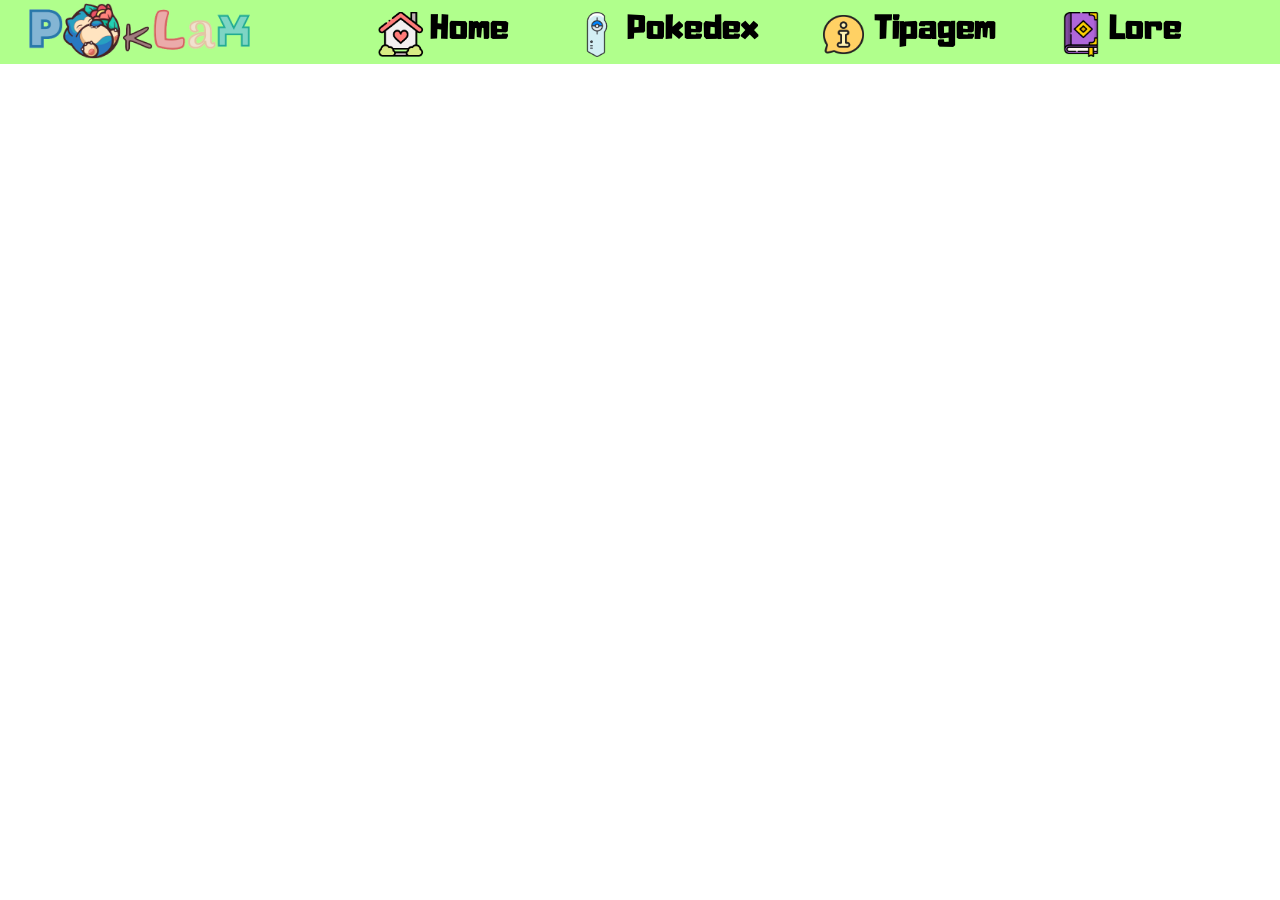
==== Lore.html @ afe0baa2 "Add files via upload" ====
<!DOCTYPE html>
<html lang="pt">
<head>
    <meta charset="UTF-8">
    <meta http-equiv="X-UA-Compatible" content="IE=edge">
    <meta name="viewport" content="width=device-width, initial-scale=1.0">
    <link href="css\Lore.css" rel="stylesheet" type="text/css">
    <link href="css\Menu.css" rel="stylesheet" type="text/css">
    <title>PokLax</title>
    <meta name="author" content="Rafael Ribeiro">
    <link rel="icon" href="img/icons/favicon.ico">
</head>
<body>
<!--Menu-->

<nav class="Menu">
    <ul>
        <a href="index.html"><img src="img/icons/logo.png" class="logo"></a>
        
        <li class="home">
            <a href="index.html">
                <img src="img/icons/home-icon.png" class="home_icon"><span>Home</span></a>
        </li>
        <li><a href="Pokedex.html">
            <img src="img/icons/pokedex-icon.png" class="pokedex_icon"><span>Pokedex</span></a>
        </li>
        <li>
            <a href="Tipagem.html">
            <img src="img/icons/tipagem-icon.png" class="outros_icon"><span>Tipagem</span></a>
        </li>
        <li>
            <a href="Lore.html">
            <img src="img/icons/lore-icon.png" class="outros_icon"><span>Lore</span></a>
        </li>
    </ul>
</nav>

    <br>
    <br><br><br><br><br>


</body>
</html>
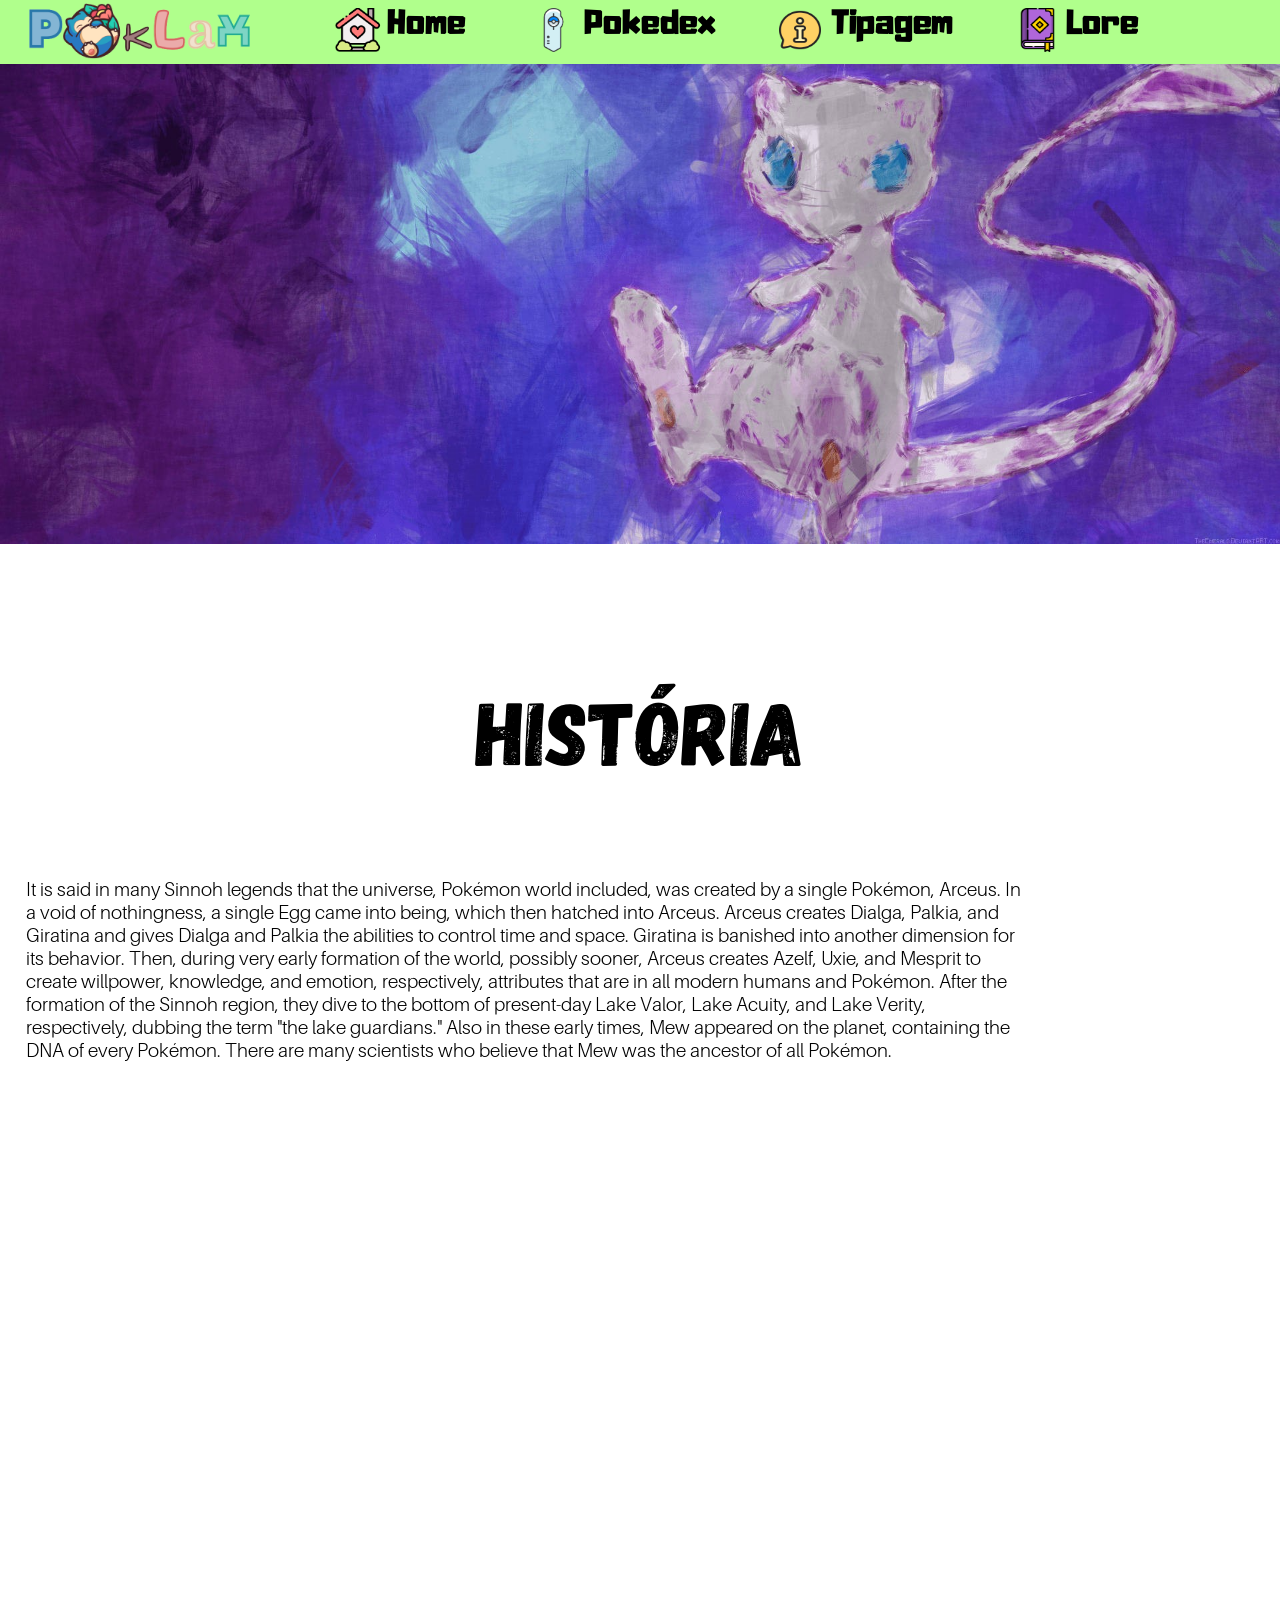
==== commit 190ccaed: "Add files via upload" ====
--- a/Lore.html
+++ b/Lore.html
@@ -35,9 +35,19 @@
     </ul>
 </nav>
 
-    <br>
-    <br><br><br><br><br>
-
-
+<section class="conteudo">
+    <div class="block">
+        <h1>História</h1>
+        <div class="horizontal">
+            <p>It is said in many Sinnoh legends that the universe, Pokémon world included, was created by a single Pokémon, Arceus. In a void of nothingness, a single Egg came into being, which then hatched into Arceus. Arceus creates Dialga, Palkia, and Giratina and gives Dialga and Palkia the abilities to control time and space. Giratina is banished into another dimension for its behavior. Then, during very early formation of the world, possibly sooner, Arceus creates Azelf, Uxie, and Mesprit to create willpower, knowledge, and emotion, respectively, attributes that are in all modern humans and Pokémon. After the formation of the Sinnoh region, they dive to the bottom of present-day Lake Valor, Lake Acuity, and Lake Verity, respectively, dubbing the term "the lake guardians." Also in these early times, Mew appeared on the planet, containing the DNA of every Pokémon. There are many scientists who believe that Mew was the ancestor of all Pokémon.</p>
+            <video autoplay muted loop>
+                <source src="/img/Gif/Arceus.mp4" type="video/mp4">
+            </video>
+        </div>
+        
+        <div class="parallax">
+        </div>
+    </div>
+</section>
 </body>
 </html>
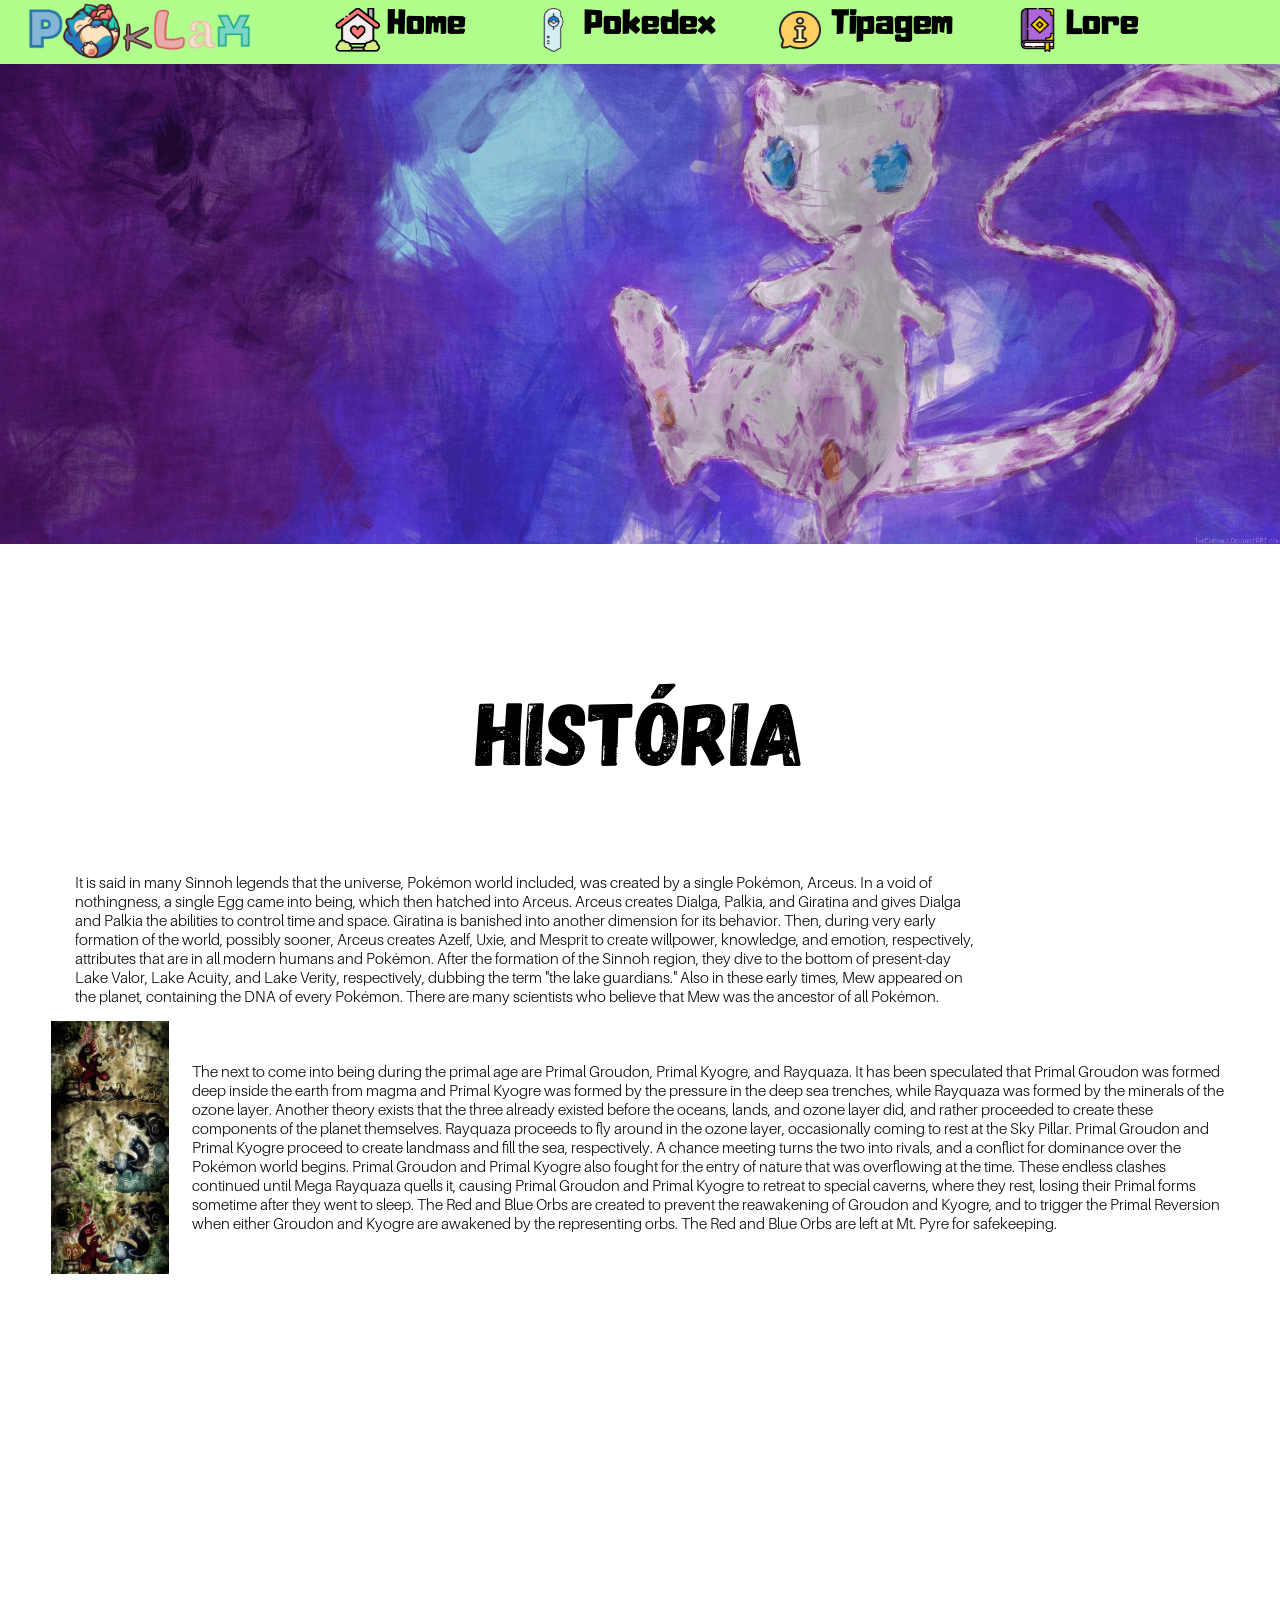
==== commit d11b62c0: "Add files via upload" ====
--- a/Lore.html
+++ b/Lore.html
@@ -38,14 +38,16 @@
 <section class="conteudo">
     <div class="block">
         <h1>História</h1>
-        <div class="horizontal">
+        <div class="horizontal um">
             <p>It is said in many Sinnoh legends that the universe, Pokémon world included, was created by a single Pokémon, Arceus. In a void of nothingness, a single Egg came into being, which then hatched into Arceus. Arceus creates Dialga, Palkia, and Giratina and gives Dialga and Palkia the abilities to control time and space. Giratina is banished into another dimension for its behavior. Then, during very early formation of the world, possibly sooner, Arceus creates Azelf, Uxie, and Mesprit to create willpower, knowledge, and emotion, respectively, attributes that are in all modern humans and Pokémon. After the formation of the Sinnoh region, they dive to the bottom of present-day Lake Valor, Lake Acuity, and Lake Verity, respectively, dubbing the term "the lake guardians." Also in these early times, Mew appeared on the planet, containing the DNA of every Pokémon. There are many scientists who believe that Mew was the ancestor of all Pokémon.</p>
             <video autoplay muted loop>
                 <source src="/img/Gif/Arceus.mp4" type="video/mp4">
             </video>
         </div>
-        
-        <div class="parallax">
+
+        <div class="horizontal dois">
+            <img src="/img/backgrounds/Groundon_Kyougre_battle.png" style="width: 10%;">
+            <p>The next to come into being during the primal age are Primal Groudon, Primal Kyogre, and Rayquaza. It has been speculated that Primal Groudon was formed deep inside the earth from magma and Primal Kyogre was formed by the pressure in the deep sea trenches, while Rayquaza was formed by the minerals of the ozone layer. Another theory exists that the three already existed before the oceans, lands, and ozone layer did, and rather proceeded to create these components of the planet themselves. Rayquaza proceeds to fly around in the ozone layer, occasionally coming to rest at the Sky Pillar. Primal Groudon and Primal Kyogre proceed to create landmass and fill the sea, respectively. A chance meeting turns the two into rivals, and a conflict for dominance over the Pokémon world begins. Primal Groudon and Primal Kyogre also fought for the entry of nature that was overflowing at the time. These endless clashes continued until Mega Rayquaza quells it, causing Primal Groudon and Primal Kyogre to retreat to special caverns, where they rest, losing their Primal forms sometime after they went to sleep. The Red and Blue Orbs are created to prevent the reawakening of Groudon and Kyogre, and to trigger the Primal Reversion when either Groudon and Kyogre are awakened by the representing orbs. The Red and Blue Orbs are left at Mt. Pyre for safekeeping.</p>
         </div>
     </div>
 </section>
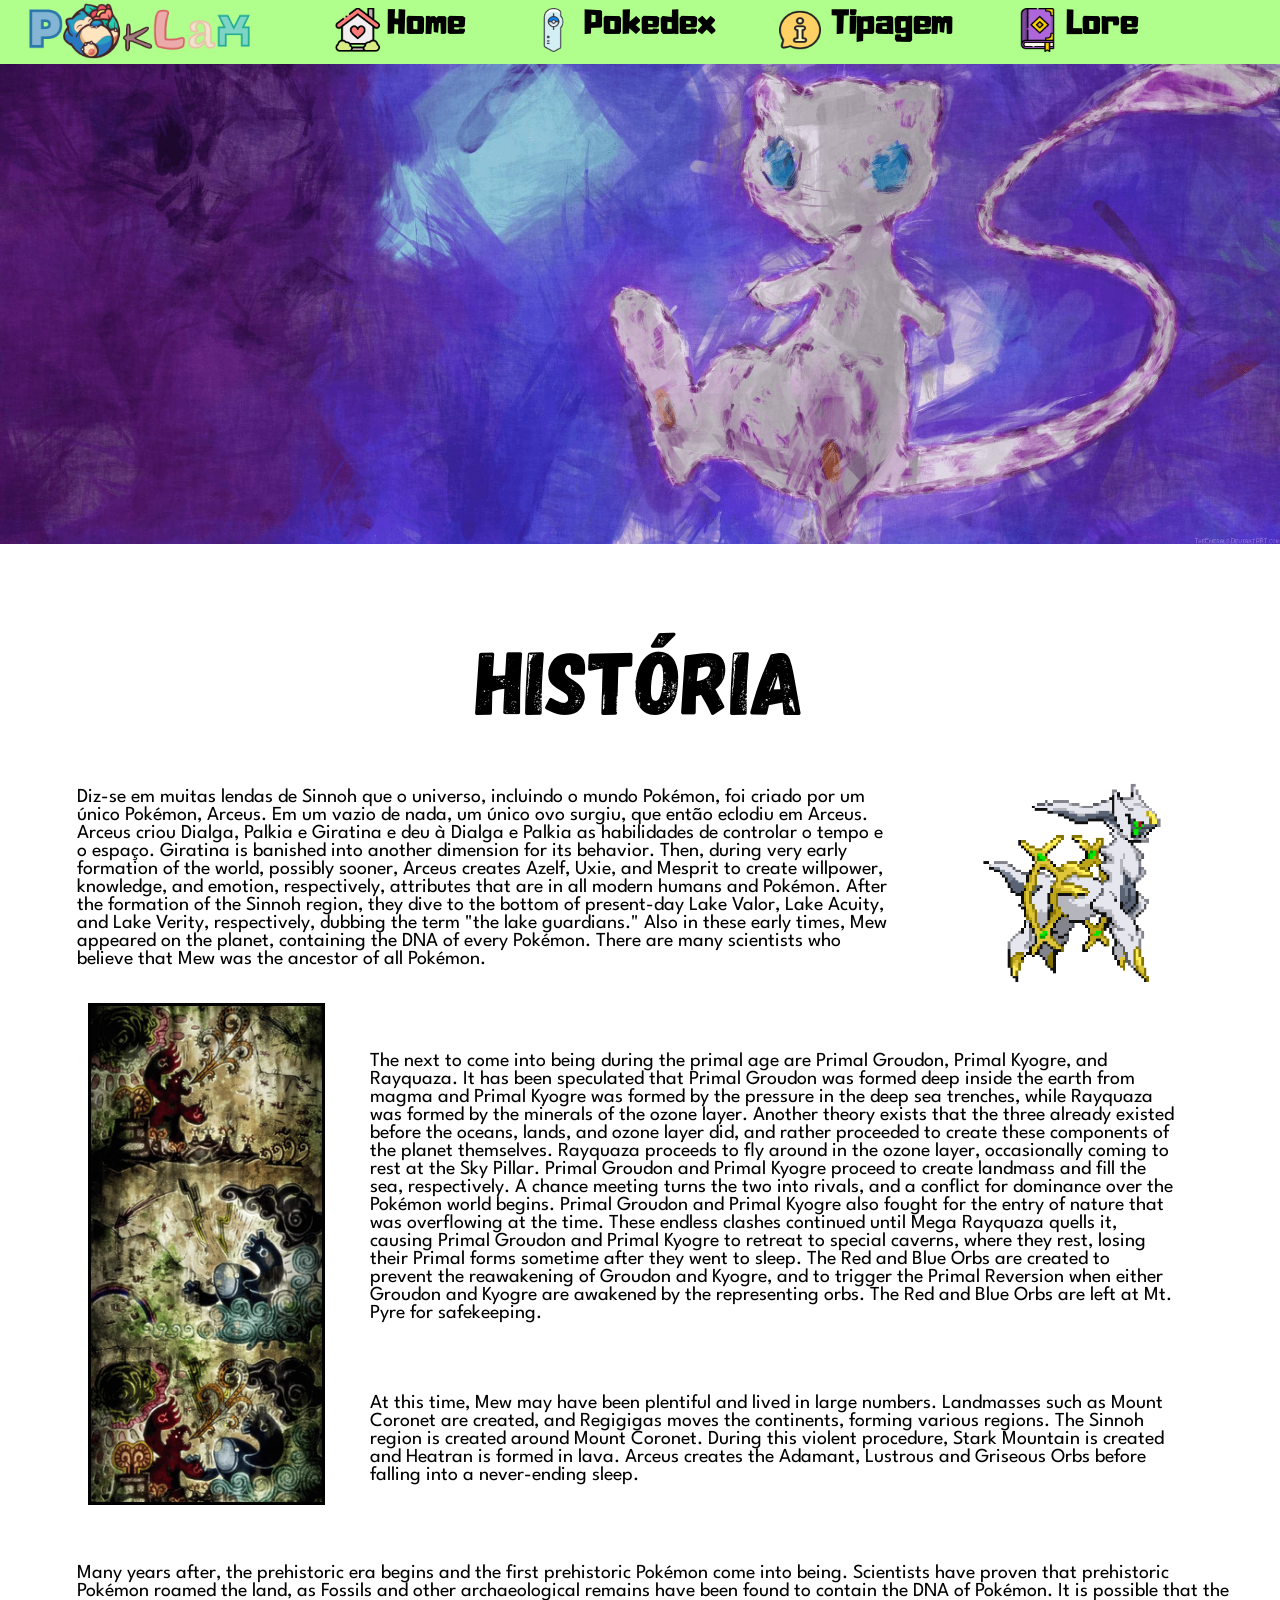
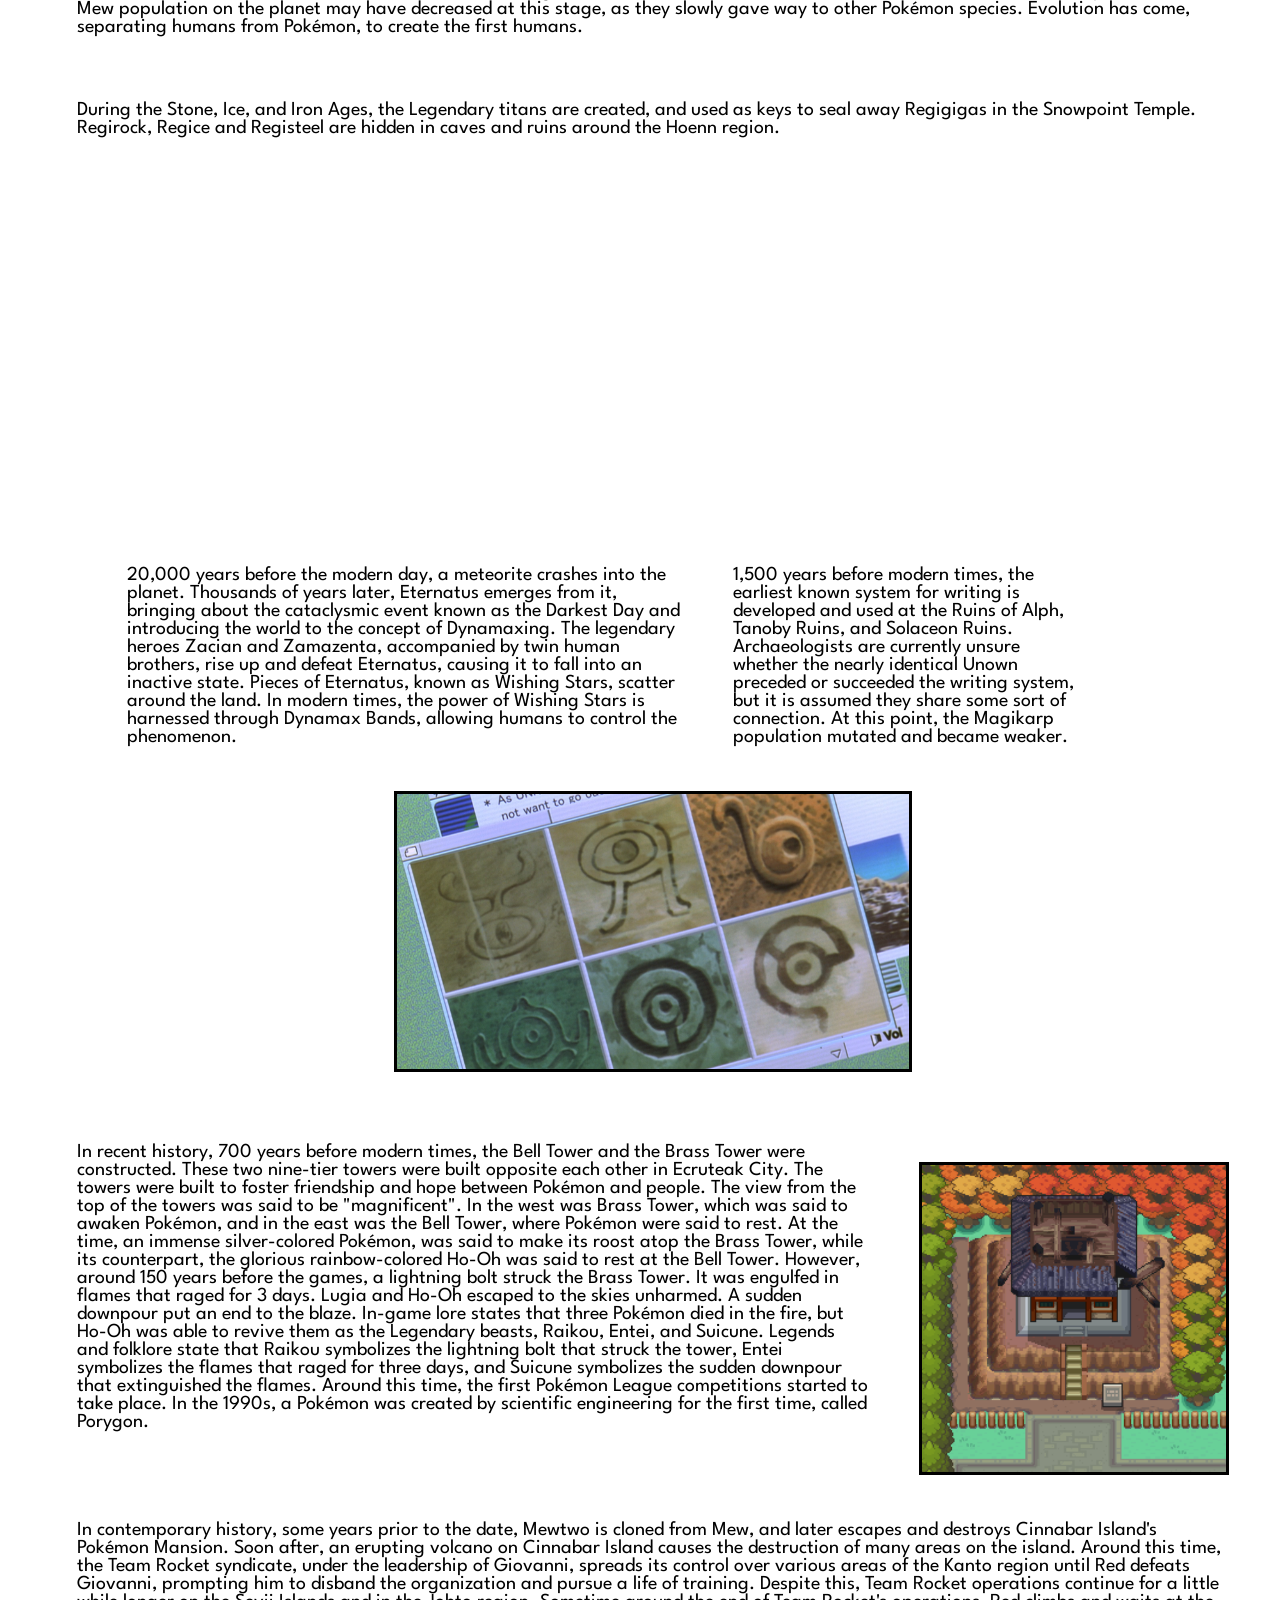
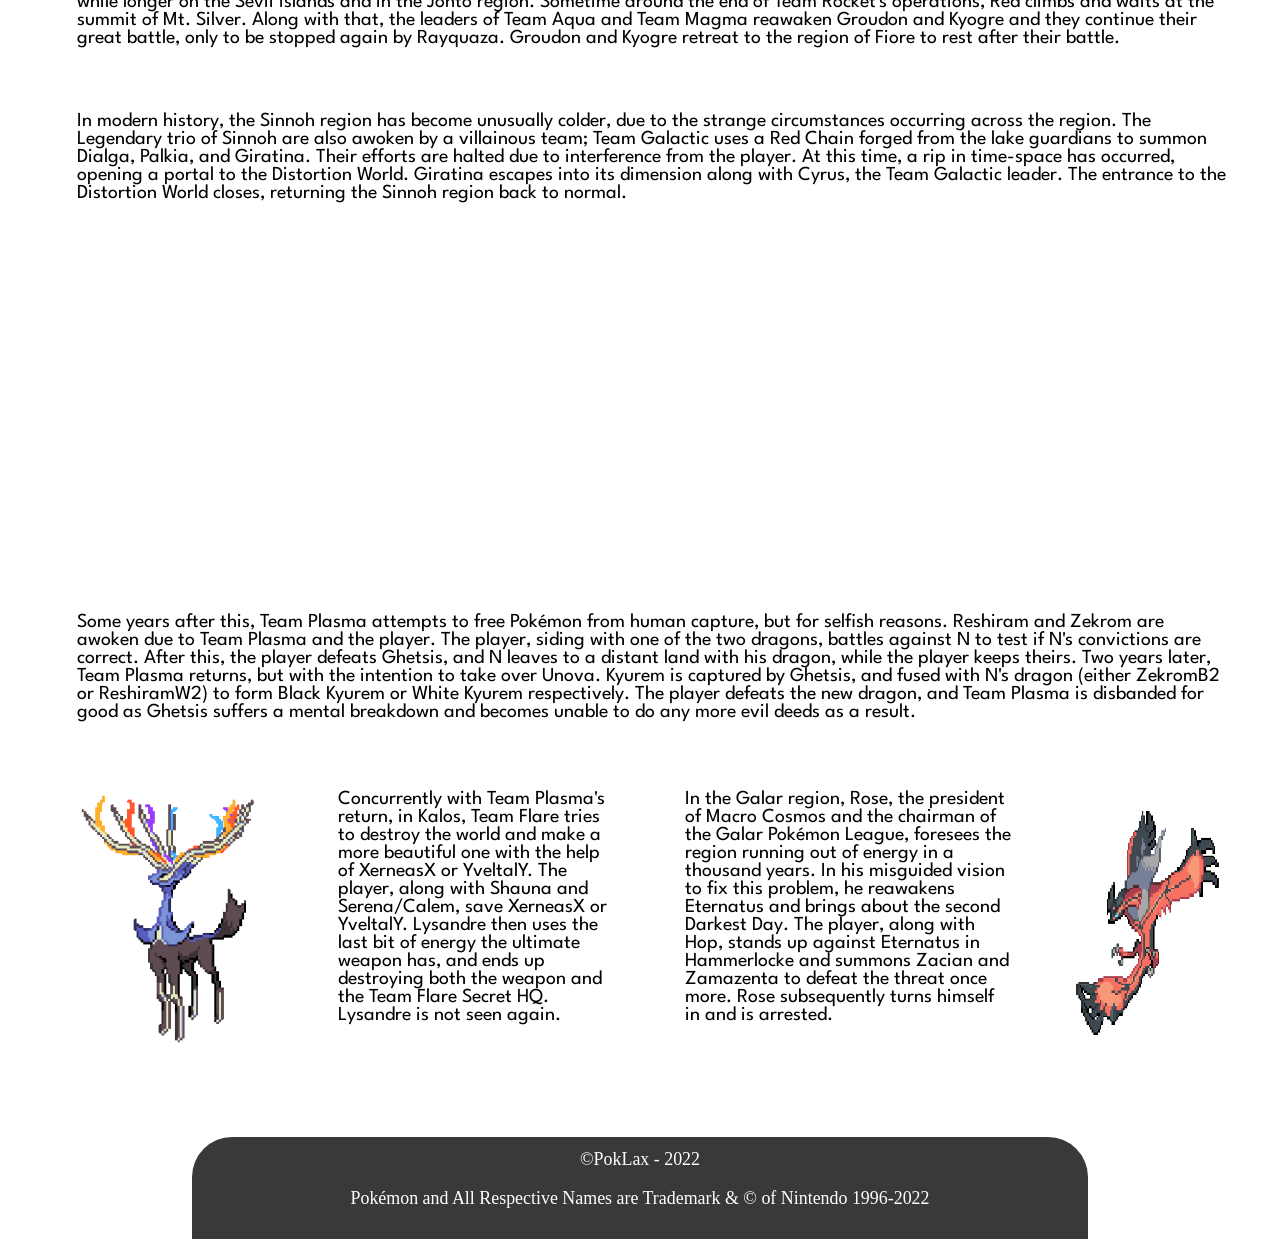
==== commit 29f6d42a: "Add files via upload" ====
--- a/Lore.html
+++ b/Lore.html
@@ -11,6 +11,11 @@
     <link rel="icon" href="img/icons/favicon.ico">
 </head>
 <body>
+
+    <style>
+        @import url('https://fonts.googleapis.com/css2?family=League+Spartan:wght@500&display=swap');
+    </style>
+    
 <!--Menu-->
 
 <nav class="Menu">
@@ -39,15 +44,72 @@
     <div class="block">
         <h1>História</h1>
         <div class="horizontal um">
-            <p>It is said in many Sinnoh legends that the universe, Pokémon world included, was created by a single Pokémon, Arceus. In a void of nothingness, a single Egg came into being, which then hatched into Arceus. Arceus creates Dialga, Palkia, and Giratina and gives Dialga and Palkia the abilities to control time and space. Giratina is banished into another dimension for its behavior. Then, during very early formation of the world, possibly sooner, Arceus creates Azelf, Uxie, and Mesprit to create willpower, knowledge, and emotion, respectively, attributes that are in all modern humans and Pokémon. After the formation of the Sinnoh region, they dive to the bottom of present-day Lake Valor, Lake Acuity, and Lake Verity, respectively, dubbing the term "the lake guardians." Also in these early times, Mew appeared on the planet, containing the DNA of every Pokémon. There are many scientists who believe that Mew was the ancestor of all Pokémon.</p>
-            <video autoplay muted loop>
-                <source src="/img/Gif/Arceus.mp4" type="video/mp4">
-            </video>
+            <p>Diz-se em muitas lendas de Sinnoh que o universo, incluindo o mundo Pokémon, foi criado por um único Pokémon, Arceus. Em um vazio de nada, um único ovo surgiu, que então eclodiu em Arceus. Arceus criou Dialga, Palkia e Giratina e deu à Dialga e Palkia as habilidades de controlar o tempo e o espaço. Giratina is banished into another dimension for its behavior. Then, during very early formation of the world, possibly sooner, Arceus creates Azelf, Uxie, and Mesprit to create willpower, knowledge, and emotion, respectively, attributes that are in all modern humans and Pokémon. After the formation of the Sinnoh region, they dive to the bottom of present-day Lake Valor, Lake Acuity, and Lake Verity, respectively, dubbing the term "the lake guardians." Also in these early times, Mew appeared on the planet, containing the DNA of every Pokémon. There are many scientists who believe that Mew was the ancestor of all Pokémon.</p>
+            <img src="img/Gif/Arceus.webp">
         </div>
 
         <div class="horizontal dois">
-            <img src="/img/backgrounds/Groundon_Kyougre_battle.png" style="width: 10%;">
-            <p>The next to come into being during the primal age are Primal Groudon, Primal Kyogre, and Rayquaza. It has been speculated that Primal Groudon was formed deep inside the earth from magma and Primal Kyogre was formed by the pressure in the deep sea trenches, while Rayquaza was formed by the minerals of the ozone layer. Another theory exists that the three already existed before the oceans, lands, and ozone layer did, and rather proceeded to create these components of the planet themselves. Rayquaza proceeds to fly around in the ozone layer, occasionally coming to rest at the Sky Pillar. Primal Groudon and Primal Kyogre proceed to create landmass and fill the sea, respectively. A chance meeting turns the two into rivals, and a conflict for dominance over the Pokémon world begins. Primal Groudon and Primal Kyogre also fought for the entry of nature that was overflowing at the time. These endless clashes continued until Mega Rayquaza quells it, causing Primal Groudon and Primal Kyogre to retreat to special caverns, where they rest, losing their Primal forms sometime after they went to sleep. The Red and Blue Orbs are created to prevent the reawakening of Groudon and Kyogre, and to trigger the Primal Reversion when either Groudon and Kyogre are awakened by the representing orbs. The Red and Blue Orbs are left at Mt. Pyre for safekeeping.</p>
+            <img src="img/backgrounds/Groundon_Kyougre_battle.png" title="A lendária batalha de Groundon & Kyogre">
+            <div>
+                <p>The next to come into being during the primal age are Primal Groudon, Primal Kyogre, and Rayquaza. It has been speculated that Primal Groudon was formed deep inside the earth from magma and Primal Kyogre was formed by the pressure in the deep sea trenches, while Rayquaza was formed by the minerals of the ozone layer. Another theory exists that the three already existed before the oceans, lands, and ozone layer did, and rather proceeded to create these components of the planet themselves. Rayquaza proceeds to fly around in the ozone layer, occasionally coming to rest at the Sky Pillar. Primal Groudon and Primal Kyogre proceed to create landmass and fill the sea, respectively. A chance meeting turns the two into rivals, and a conflict for dominance over the Pokémon world begins. Primal Groudon and Primal Kyogre also fought for the entry of nature that was overflowing at the time. These endless clashes continued until Mega Rayquaza quells it, causing Primal Groudon and Primal Kyogre to retreat to special caverns, where they rest, losing their Primal forms sometime after they went to sleep. The Red and Blue Orbs are created to prevent the reawakening of Groudon and Kyogre, and to trigger the Primal Reversion when either Groudon and Kyogre are awakened by the representing orbs. The Red and Blue Orbs are left at Mt. Pyre for safekeeping.</p>
+                <p>At this time, Mew may have been plentiful and lived in large numbers. Landmasses such as Mount Coronet are created, and Regigigas moves the continents, forming various regions. The Sinnoh region is created around Mount Coronet. During this violent procedure, Stark Mountain is created and Heatran is formed in lava. Arceus creates the Adamant, Lustrous and Griseous Orbs before falling into a never-ending sleep.</p>
+            </div>
+        </div>
+
+        <div class="horizontal tres">
+            <p>Many years after, the prehistoric era begins and the first prehistoric Pokémon come into being. Scientists have proven that prehistoric Pokémon roamed the land, as Fossils and other archaeological remains have been found to contain the DNA of Pokémon. It is possible that the Mew population on the planet may have decreased at this stage, as they slowly gave way to other Pokémon species. Evolution has come, separating humans from Pokémon, to create the first humans.</p>
+        </div>
+
+        <div class="horizontal quatro">
+            <p>During the Stone, Ice, and Iron Ages, the Legendary titans are created, and used as keys to seal away Regigigas in the Snowpoint Temple. Regirock, Regice and Registeel are hidden in caves and ruins around the Hoenn region.</p>
+        </div>
+
+        <div class="background one" title="Titãs lendários mais conhecidos como Regis ">
+        </div>
+
+        <br>
+        <div class="horizontal cinco">
+            <p>20,000 years before the modern day, a meteorite crashes into the planet. Thousands of years later, Eternatus emerges from it, bringing about the cataclysmic event known as the Darkest Day and introducing the world to the concept of Dynamaxing. The legendary heroes Zacian and Zamazenta, accompanied by twin human brothers, rise up and defeat Eternatus, causing it to fall into an inactive state. Pieces of Eternatus, known as Wishing Stars, scatter around the land. In modern times, the power of Wishing Stars is harnessed through Dynamax Bands, allowing humans to control the phenomenon.</p>
+            <p>1,500 years before modern times, the earliest known system for writing is developed and used at the Ruins of Alph, Tanoby Ruins, and Solaceon Ruins. Archaeologists are currently unsure whether the nearly identical Unown preceded or succeeded the writing system, but it is assumed they share some sort of connection. At this point, the Magikarp population mutated and became weaker.</p>
+        </div>
+
+        <div class="horizontal seis">
+            <img src="img/backgrounds/Unown.png" title="Unown antigo visto em línguas e eras diferentes">
+        </div>
+
+        <div class="horizontal sete">
+            <p>In recent history, 700 years before modern times, the Bell Tower and the Brass Tower were constructed. These two nine-tier towers were built opposite each other in Ecruteak City. The towers were built to foster friendship and hope between Pokémon and people. The view from the top of the towers was said to be "magnificent". In the west was Brass Tower, which was said to awaken Pokémon, and in the east was the Bell Tower, where Pokémon were said to rest. At the time, an immense silver-colored Pokémon, was said to make its roost atop the Brass Tower, while its counterpart, the glorious rainbow-colored Ho-Oh was said to rest at the Bell Tower. However, around 150 years before the games, a lightning bolt struck the Brass Tower. It was engulfed in flames that raged for 3 days. Lugia and Ho-Oh escaped to the skies unharmed. A sudden downpour put an end to the blaze. In-game lore states that three Pokémon died in the fire, but Ho-Oh was able to revive them as the Legendary beasts, Raikou, Entei, and Suicune. Legends and folklore state that Raikou symbolizes the lightning bolt that struck the tower, Entei symbolizes the flames that raged for three days, and Suicune symbolizes the sudden downpour that extinguished the flames. Around this time, the first Pokémon League competitions started to take place. In the 1990s, a Pokémon was created by scientific engineering for the first time, called Porygon. </p>
+            <img src="img/backgrounds/Brass_tower.png" title="Brass Tower após o incêndio, 150 anos depois">
+        </div>
+
+        <div class="horizontal oito">
+            <p>In contemporary history, some years prior to the date, Mewtwo is cloned from Mew, and later escapes and destroys Cinnabar Island's Pokémon Mansion. Soon after, an erupting volcano on Cinnabar Island causes the destruction of many areas on the island. Around this time, the Team Rocket syndicate, under the leadership of Giovanni, spreads its control over various areas of the Kanto region until Red defeats Giovanni, prompting him to disband the organization and pursue a life of training. Despite this, Team Rocket operations continue for a little while longer on the Sevii Islands and in the Johto region. Sometime around the end of Team Rocket's operations, Red climbs and waits at the summit of Mt. Silver. Along with that, the leaders of Team Aqua and Team Magma reawaken Groudon and Kyogre and they continue their great battle, only to be stopped again by Rayquaza. Groudon and Kyogre retreat to the region of Fiore to rest after their battle.</p>
+        </div>
+
+        <div class="horizontal nove">
+            <p>In modern history, the Sinnoh region has become unusually colder, due to the strange circumstances occurring across the region. The Legendary trio of Sinnoh are also awoken by a villainous team; Team Galactic uses a Red Chain forged from the lake guardians to summon Dialga, Palkia, and Giratina. Their efforts are halted due to interference from the player. At this time, a rip in time-space has occurred, opening a portal to the Distortion World. Giratina escapes into its dimension along with Cyrus, the Team Galactic leader. The entrance to the Distortion World closes, returning the Sinnoh region back to normal.</p>
+        </div>
+        
+        <div class="background two" title="Dialga, Palkia e Giratina no Spear Pillar">
+        </div>
+
+        <div class="horizontal dez">
+            <p>Some years after this, Team Plasma attempts to free Pokémon from human capture, but for selfish reasons. Reshiram and Zekrom are awoken due to Team Plasma and the player. The player, siding with one of the two dragons, battles against N to test if N's convictions are correct. After this, the player defeats Ghetsis, and N leaves to a distant land with his dragon, while the player keeps theirs. Two years later, Team Plasma returns, but with the intention to take over Unova. Kyurem is captured by Ghetsis, and fused with N's dragon (either ZekromB2 or ReshiramW2) to form Black Kyurem or White Kyurem respectively. The player defeats the new dragon, and Team Plasma is disbanded for good as Ghetsis suffers a mental breakdown and becomes unable to do any more evil deeds as a result.</p>
+        </div>
+
+        <div class="horizontal onze">
+            <img src="img/Gif/xerneas.gif">
+            <p>Concurrently with Team Plasma's return, in Kalos, Team Flare tries to destroy the world and make a more beautiful one with the help of XerneasX or YveltalY. The player, along with Shauna and Serena/Calem, save XerneasX or YveltalY. Lysandre then uses the last bit of energy the ultimate weapon has, and ends up destroying both the weapon and the Team Flare Secret HQ. Lysandre is not seen again.</p>
+            <p>In the Galar region, Rose, the president of Macro Cosmos and the chairman of the Galar Pokémon League, foresees the region running out of energy in a thousand years. In his misguided vision to fix this problem, he reawakens Eternatus and brings about the second Darkest Day. The player, along with Hop, stands up against Eternatus in Hammerlocke and summons Zacian and Zamazenta to defeat the threat once more. Rose subsequently turns himself in and is arrested.</p>
+            <img src="img/Gif/yveltal.gif" class="image">
+        </div>
+    </div>
+
+    
+    <div class="envolto">
+        <div class="rodape">
+            <p>©PokLax - 2022</p>
+            <p>Pokémon and All Respective Names are Trademark & © of Nintendo 1996-2022</p>
         </div>
     </div>
 </section>
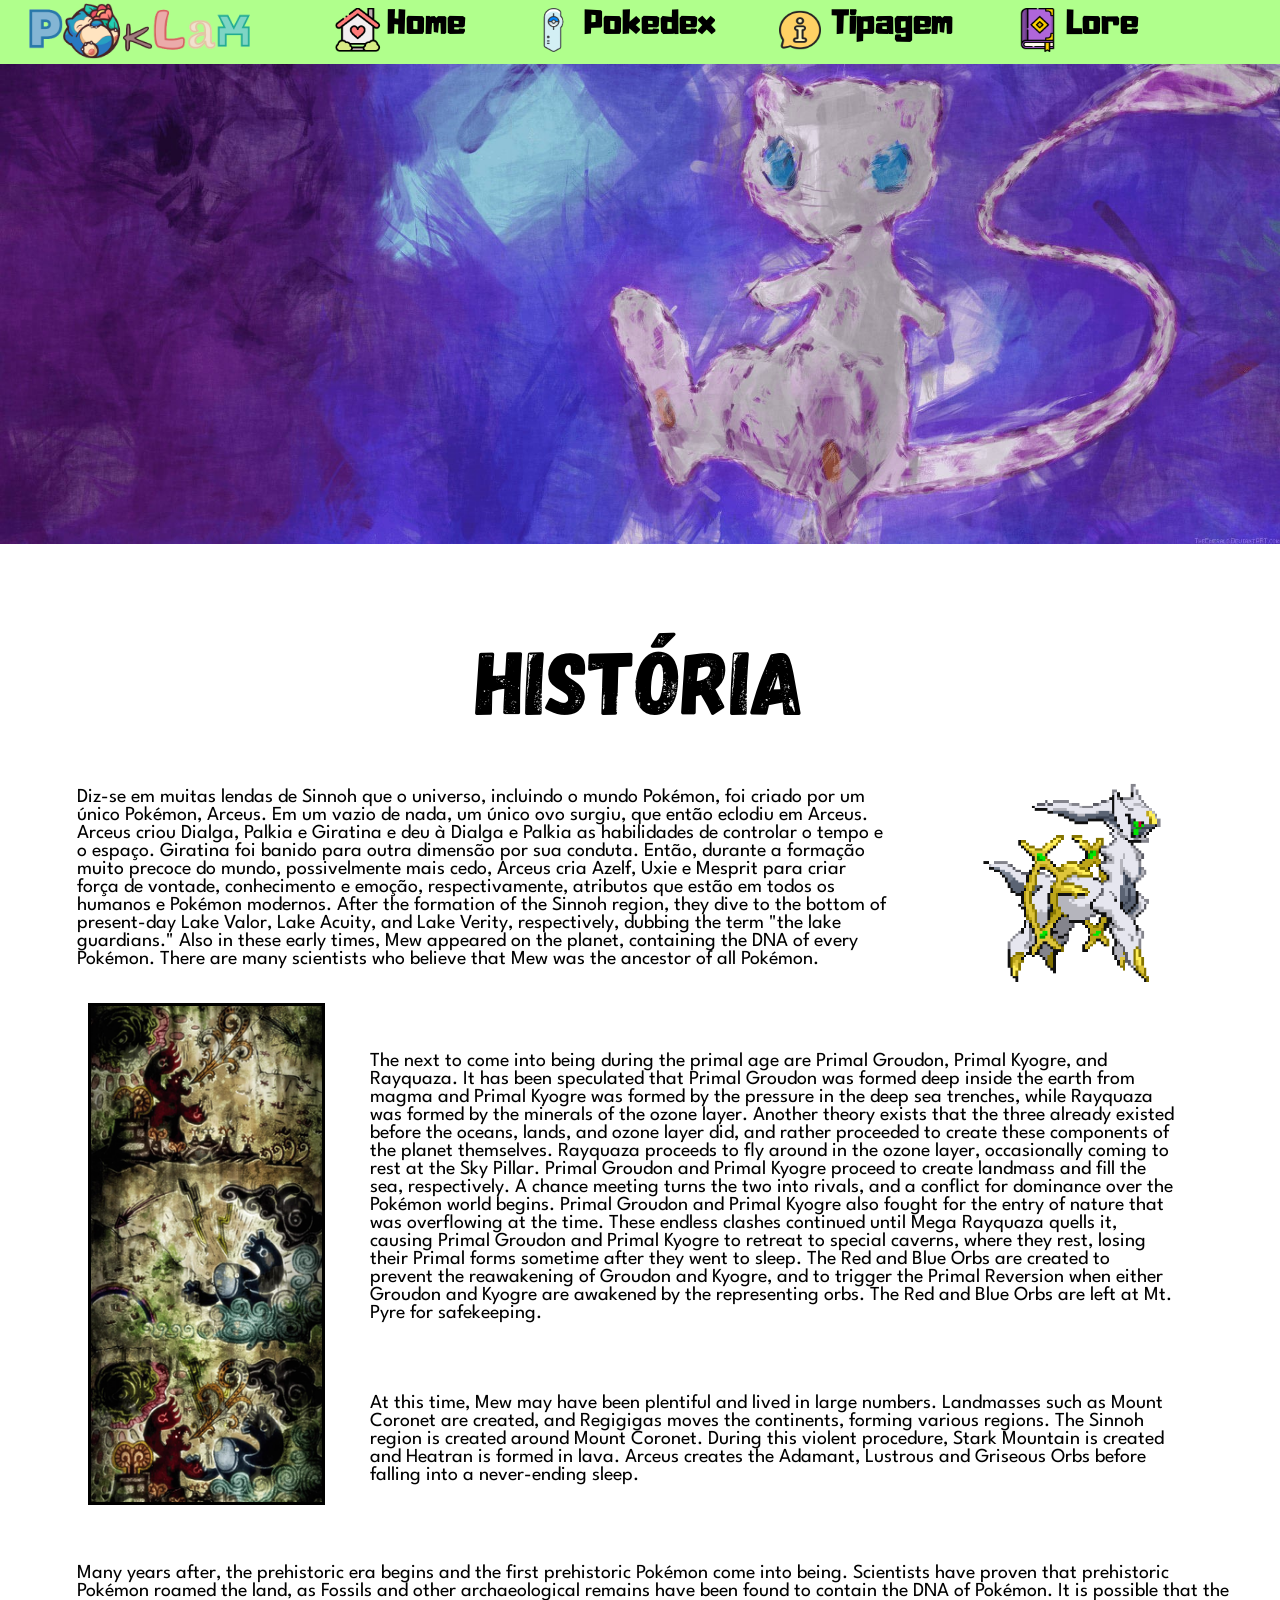
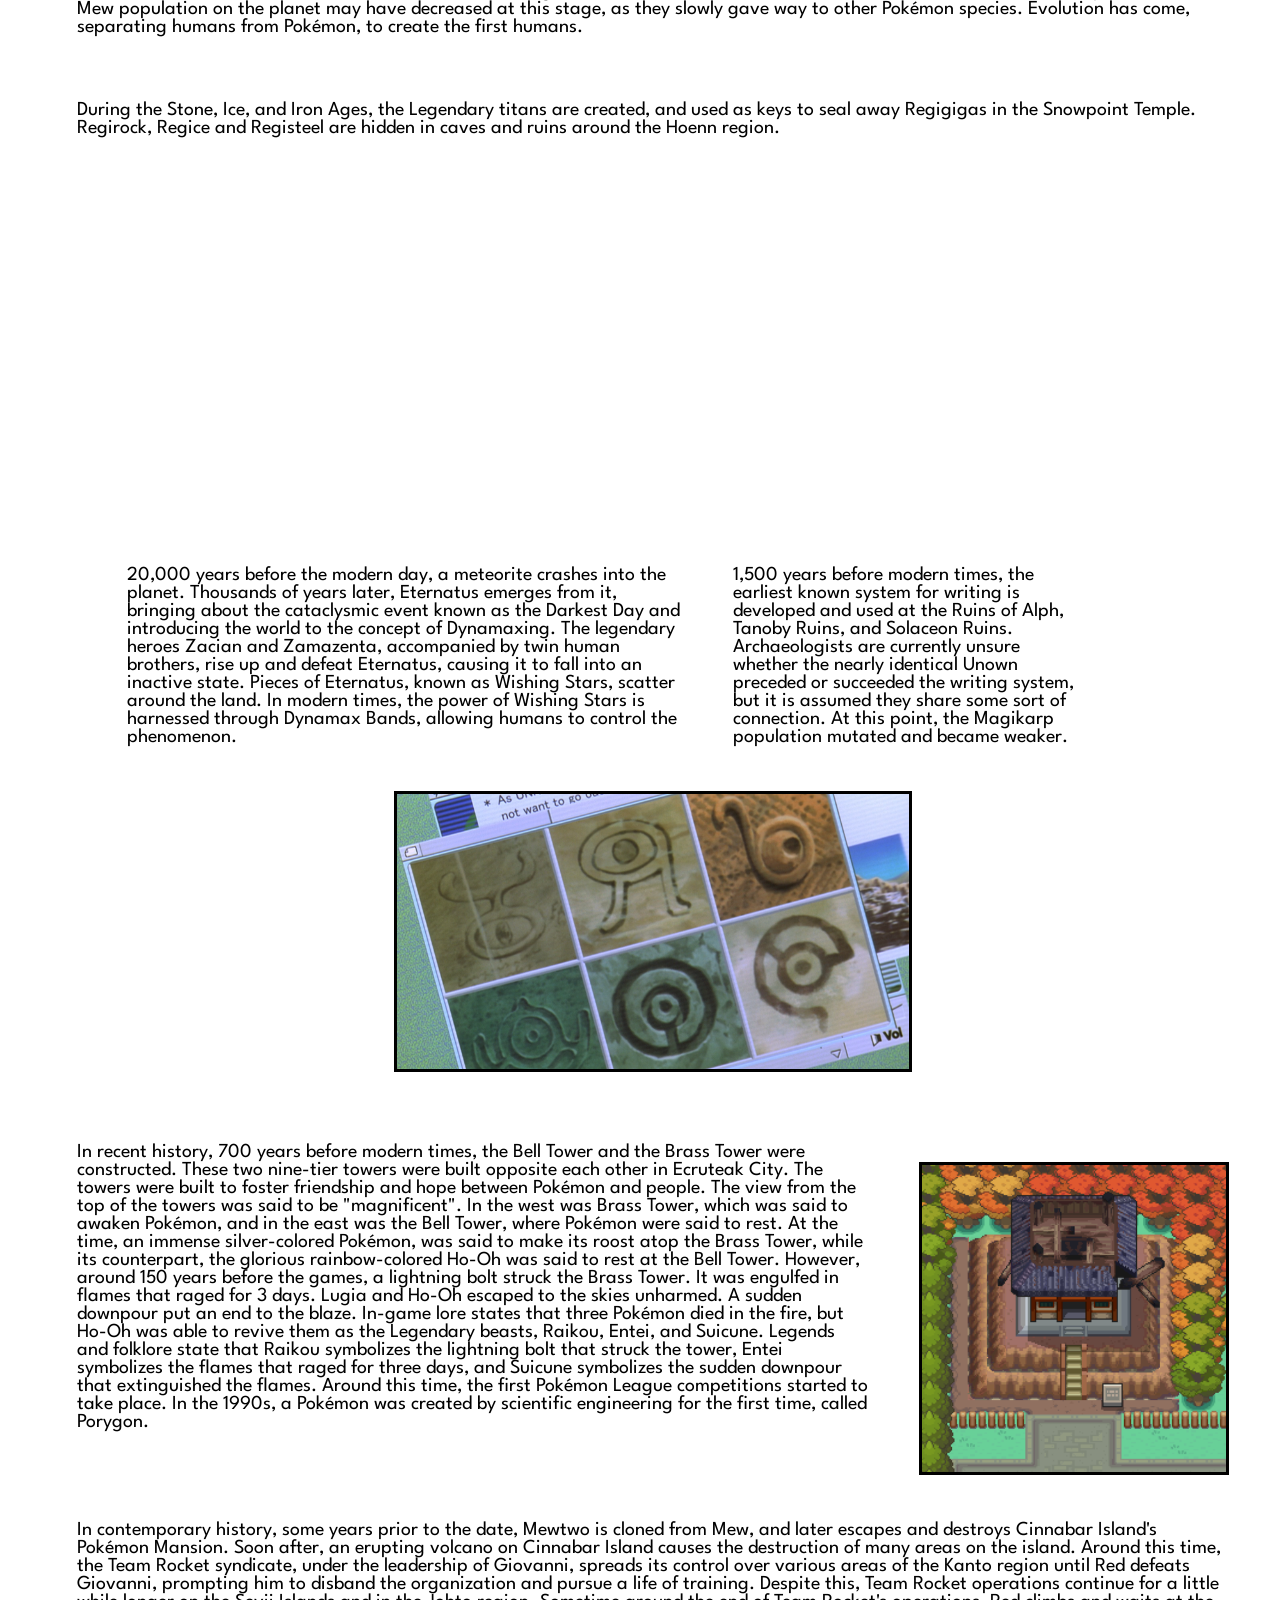
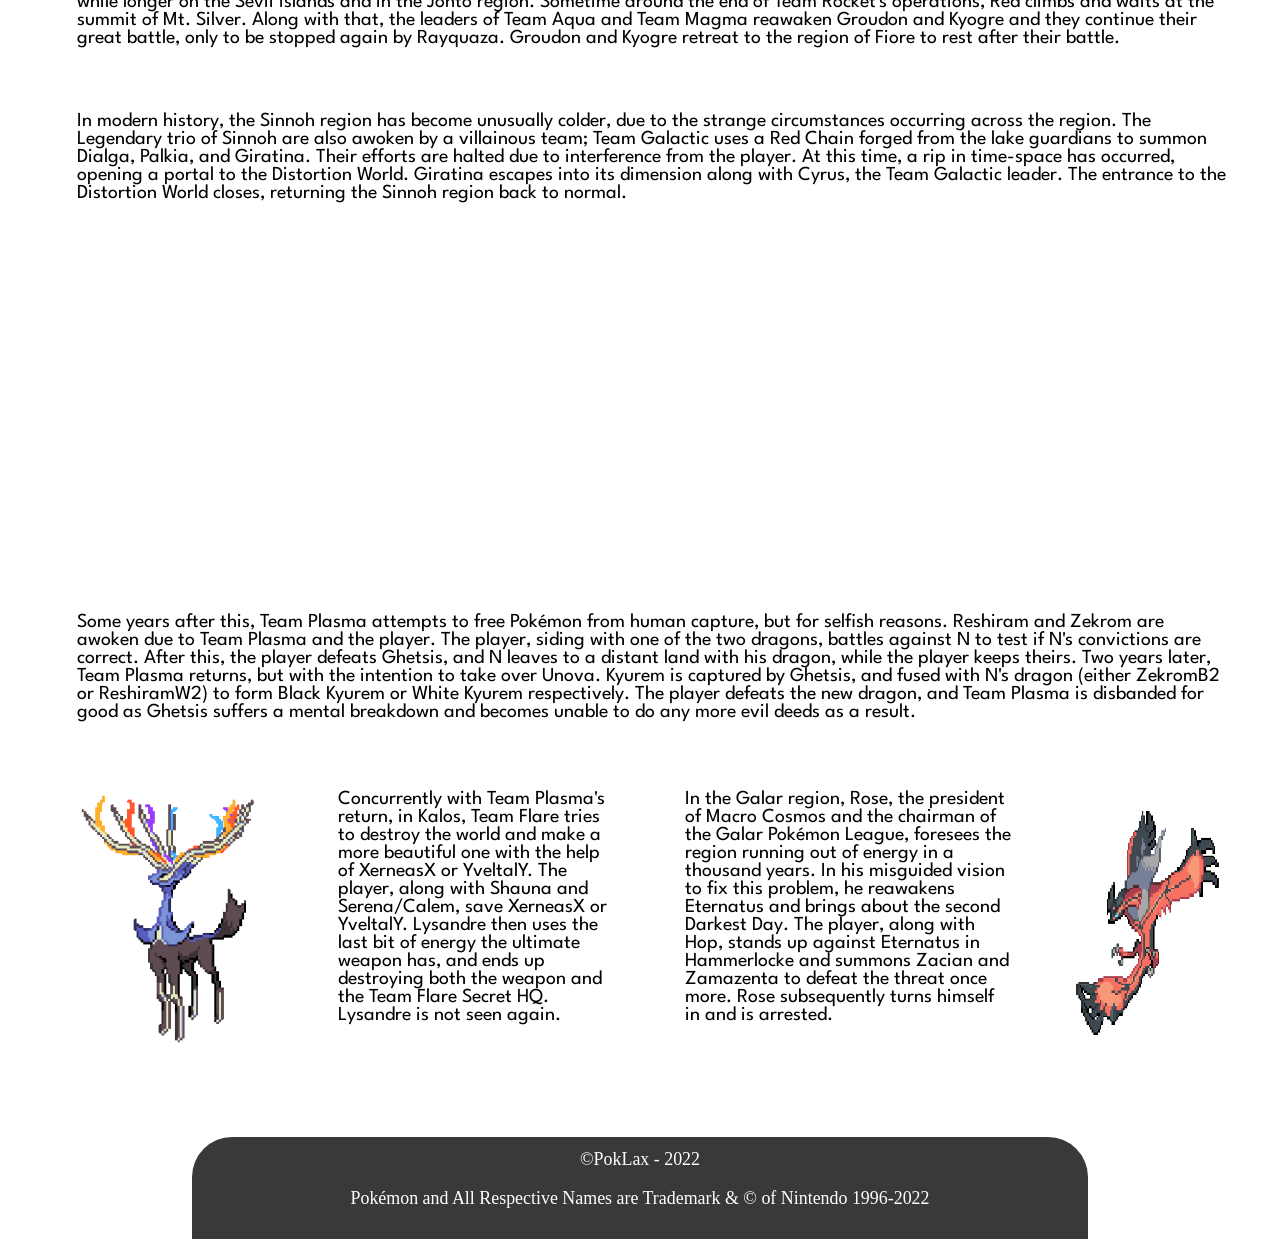
==== commit 6d48e6a9: "Update Lore.html" ====
--- a/Lore.html
+++ b/Lore.html
@@ -44,7 +44,7 @@
     <div class="block">
         <h1>História</h1>
         <div class="horizontal um">
-            <p>Diz-se em muitas lendas de Sinnoh que o universo, incluindo o mundo Pokémon, foi criado por um único Pokémon, Arceus. Em um vazio de nada, um único ovo surgiu, que então eclodiu em Arceus. Arceus criou Dialga, Palkia e Giratina e deu à Dialga e Palkia as habilidades de controlar o tempo e o espaço. Giratina is banished into another dimension for its behavior. Then, during very early formation of the world, possibly sooner, Arceus creates Azelf, Uxie, and Mesprit to create willpower, knowledge, and emotion, respectively, attributes that are in all modern humans and Pokémon. After the formation of the Sinnoh region, they dive to the bottom of present-day Lake Valor, Lake Acuity, and Lake Verity, respectively, dubbing the term "the lake guardians." Also in these early times, Mew appeared on the planet, containing the DNA of every Pokémon. There are many scientists who believe that Mew was the ancestor of all Pokémon.</p>
+            <p>Diz-se em muitas lendas de Sinnoh que o universo, incluindo o mundo Pokémon, foi criado por um único Pokémon, Arceus. Em um vazio de nada, um único ovo surgiu, que então eclodiu em Arceus. Arceus criou Dialga, Palkia e Giratina e deu à Dialga e Palkia as habilidades de controlar o tempo e o espaço. Giratina foi banido para outra dimensão por sua conduta. Então, durante a formação muito precoce do mundo, possivelmente mais cedo, Arceus cria Azelf, Uxie e Mesprit para criar força de vontade, conhecimento e emoção, respectivamente, atributos que estão em todos os humanos e Pokémon modernos. After the formation of the Sinnoh region, they dive to the bottom of present-day Lake Valor, Lake Acuity, and Lake Verity, respectively, dubbing the term "the lake guardians." Also in these early times, Mew appeared on the planet, containing the DNA of every Pokémon. There are many scientists who believe that Mew was the ancestor of all Pokémon.</p>
             <img src="img/Gif/Arceus.webp">
         </div>
 
@@ -114,4 +114,4 @@
     </div>
 </section>
 </body>
-</html>+</html>
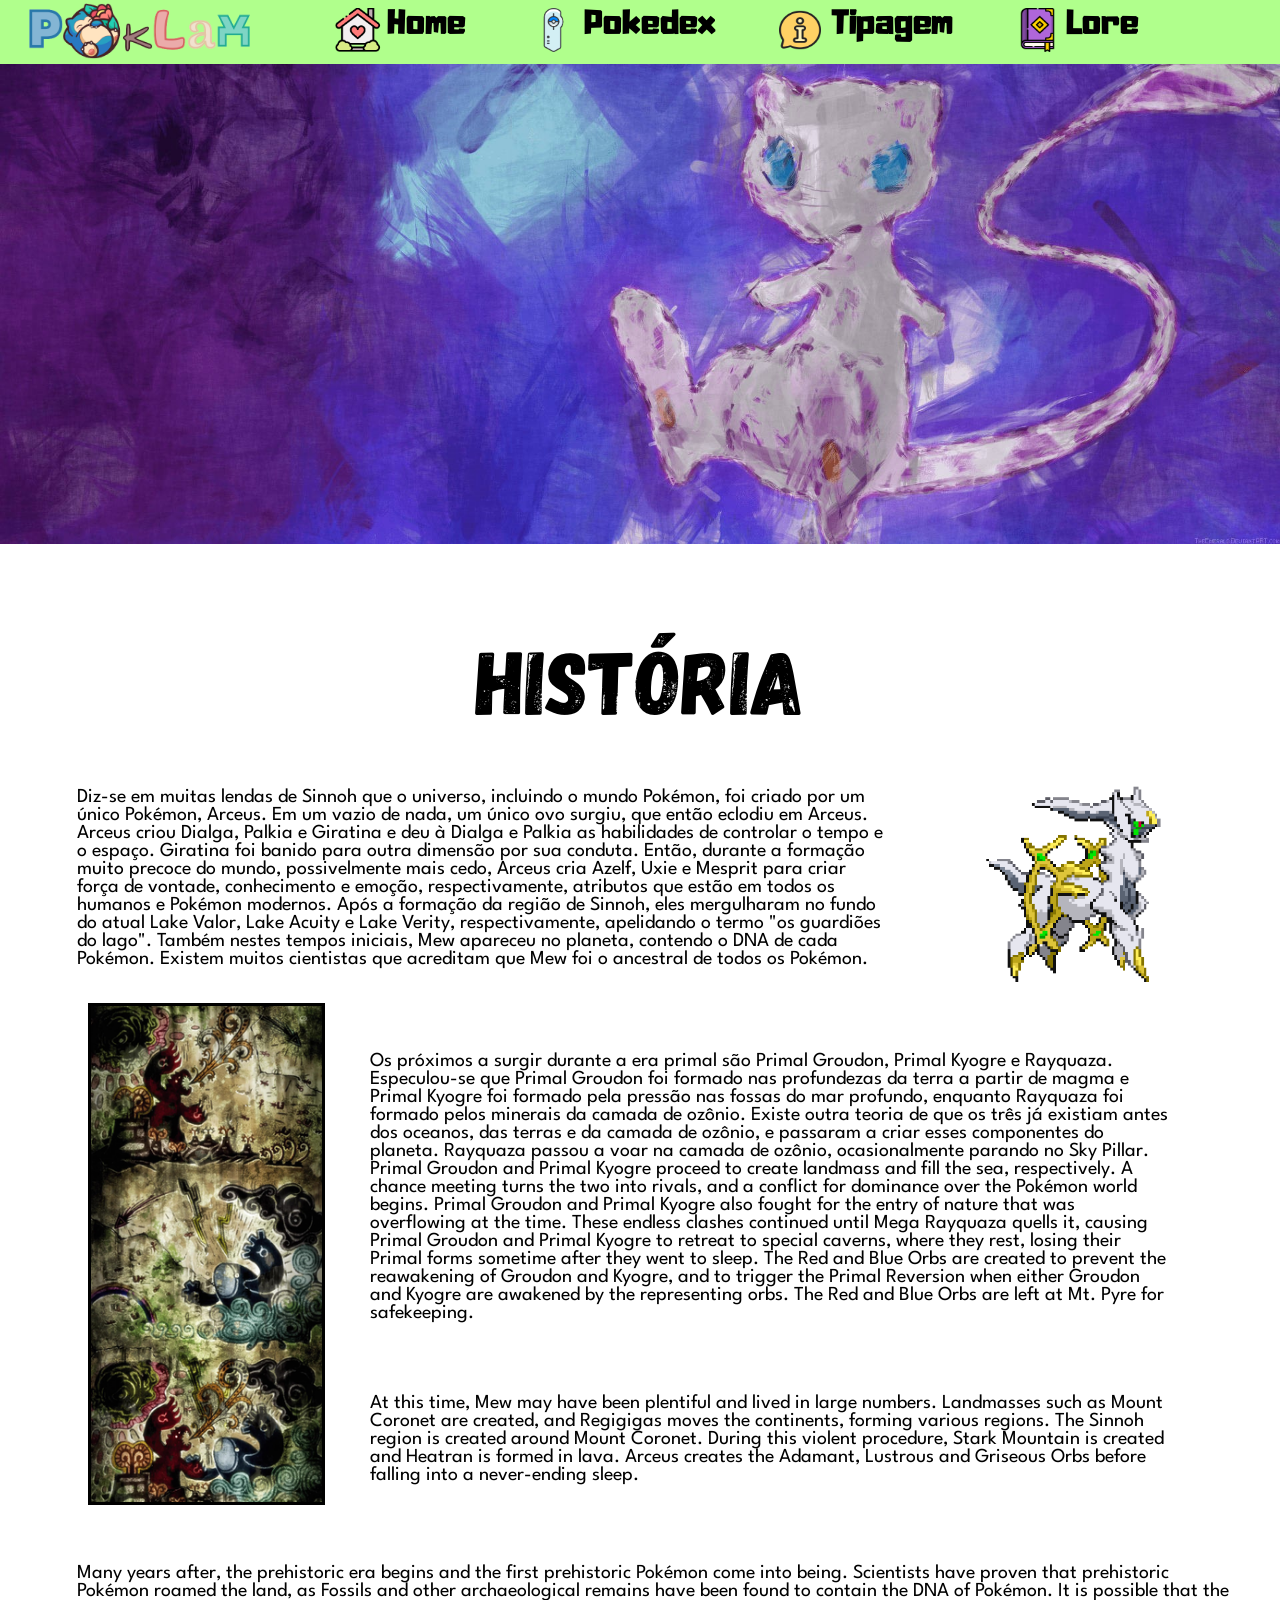
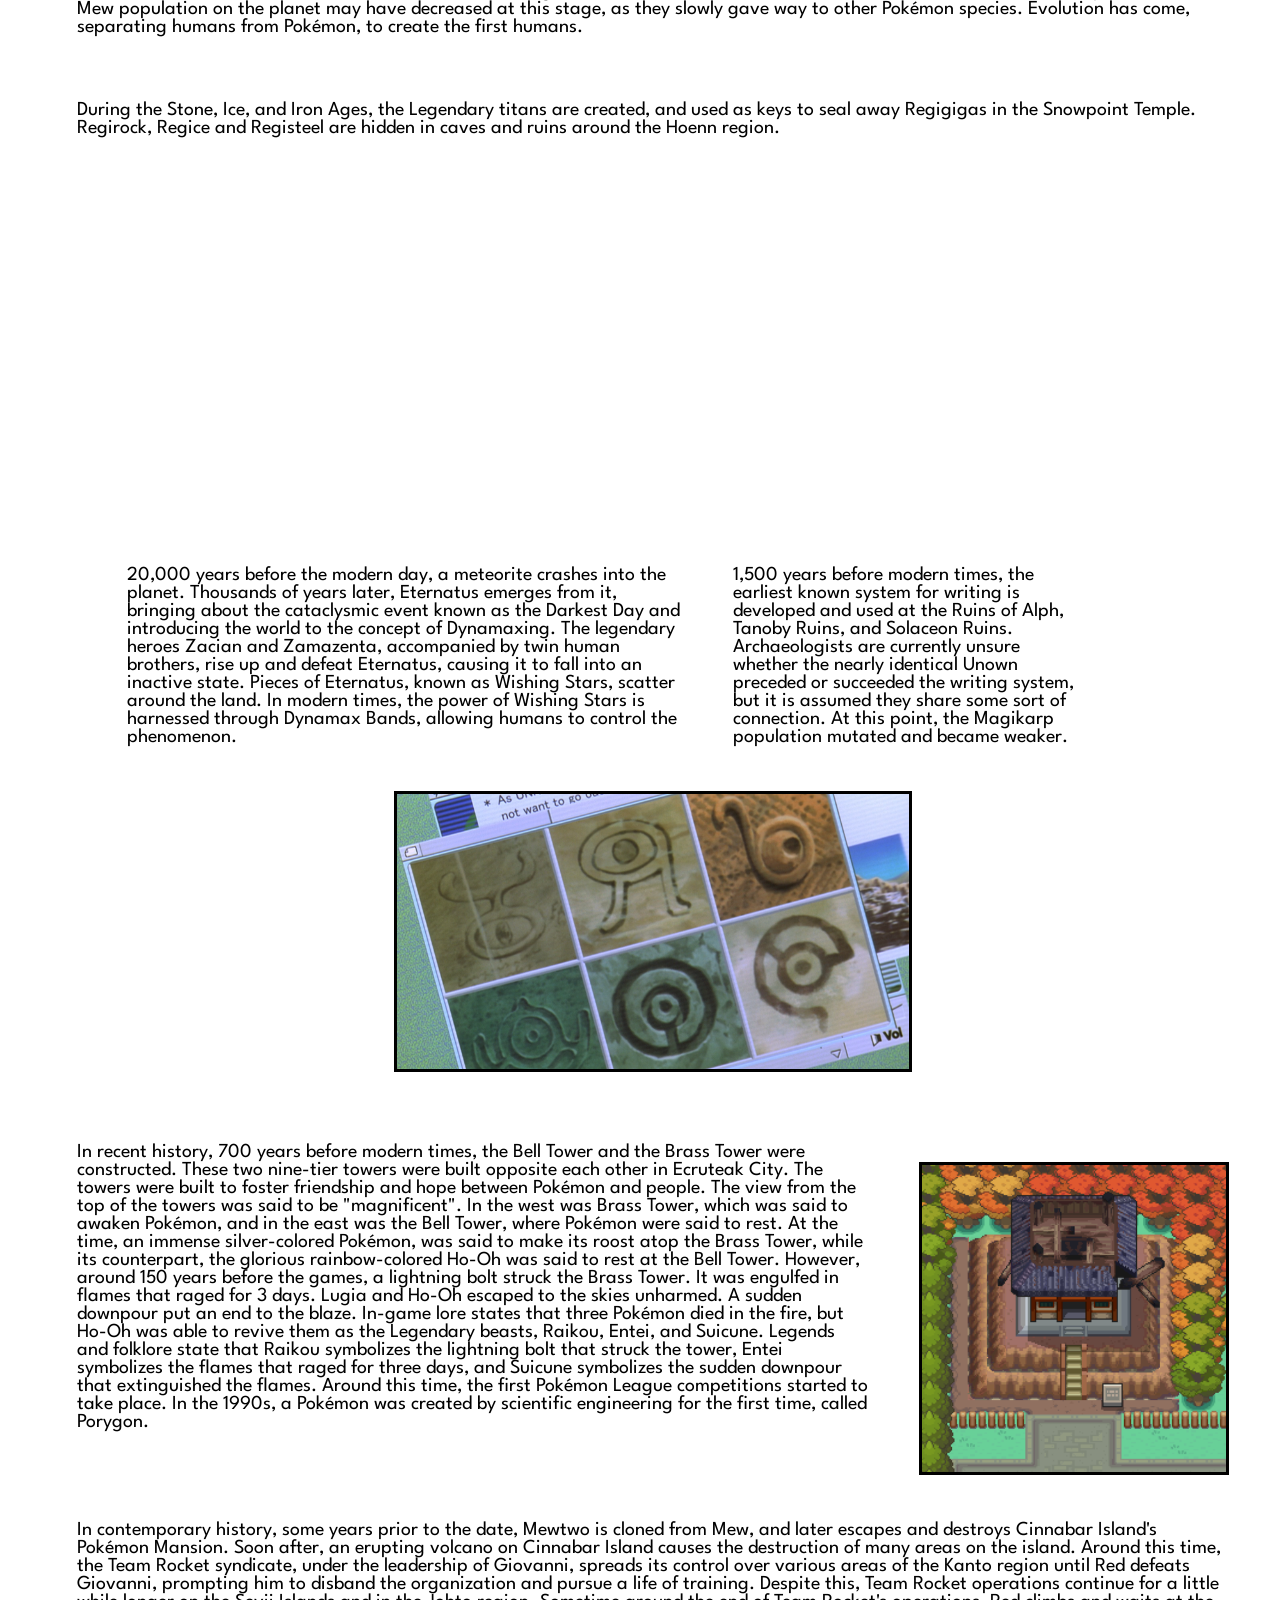
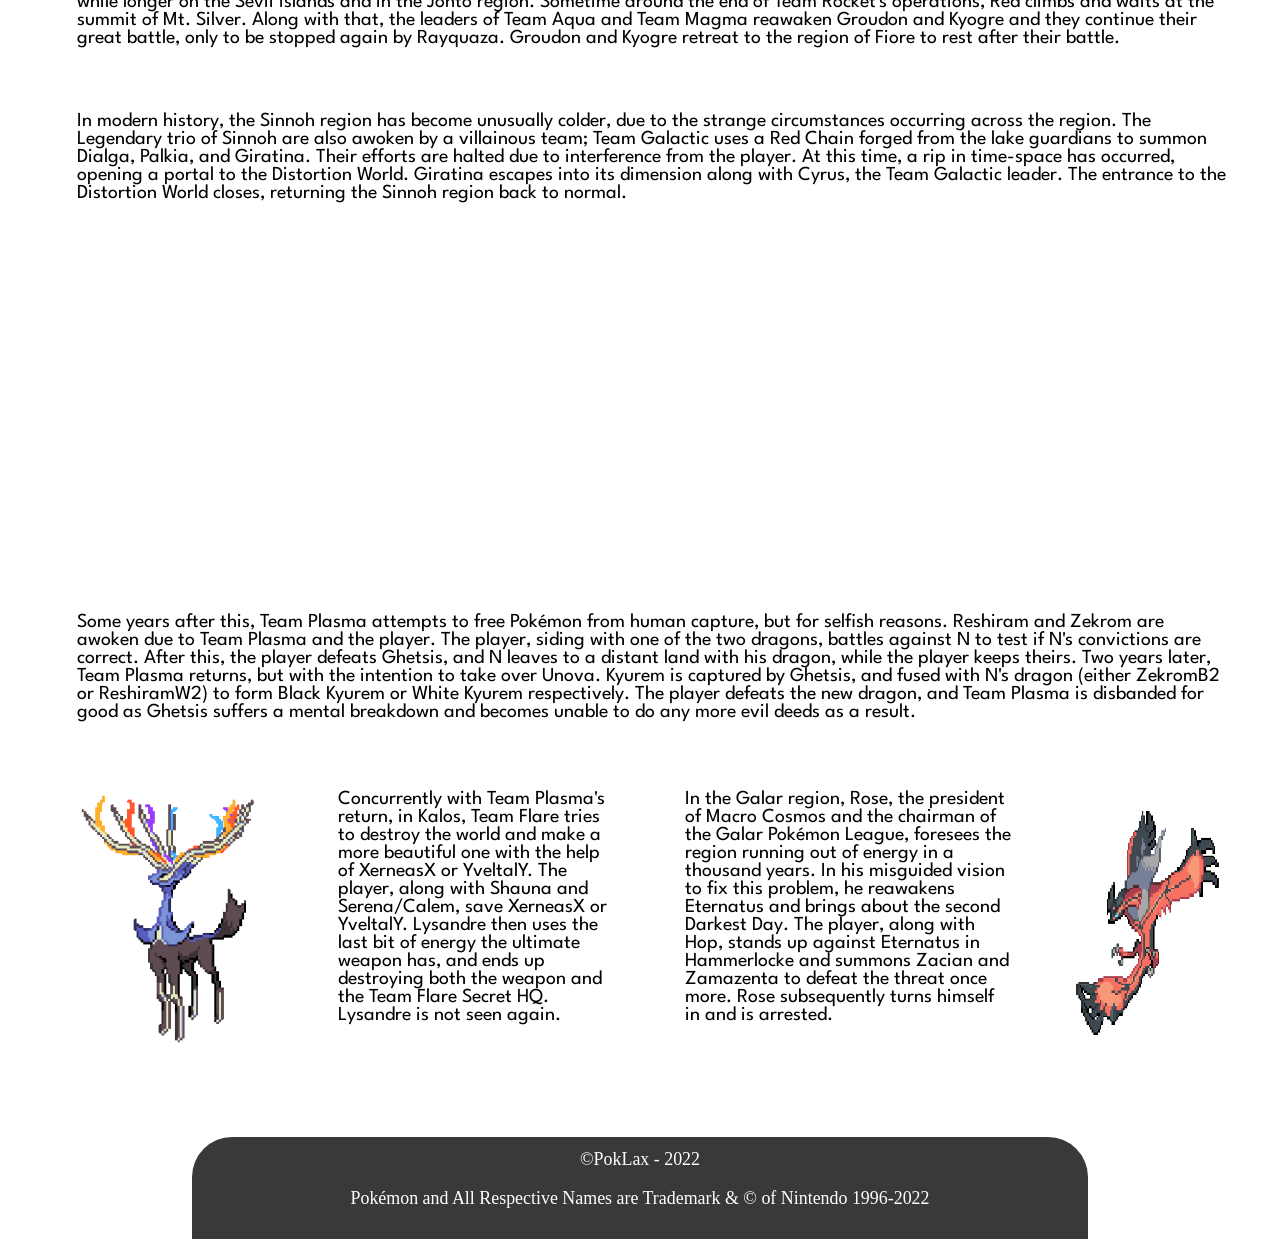
==== commit d23fea45: "Update Lore.html" ====
--- a/Lore.html
+++ b/Lore.html
@@ -44,14 +44,14 @@
     <div class="block">
         <h1>História</h1>
         <div class="horizontal um">
-            <p>Diz-se em muitas lendas de Sinnoh que o universo, incluindo o mundo Pokémon, foi criado por um único Pokémon, Arceus. Em um vazio de nada, um único ovo surgiu, que então eclodiu em Arceus. Arceus criou Dialga, Palkia e Giratina e deu à Dialga e Palkia as habilidades de controlar o tempo e o espaço. Giratina foi banido para outra dimensão por sua conduta. Então, durante a formação muito precoce do mundo, possivelmente mais cedo, Arceus cria Azelf, Uxie e Mesprit para criar força de vontade, conhecimento e emoção, respectivamente, atributos que estão em todos os humanos e Pokémon modernos. After the formation of the Sinnoh region, they dive to the bottom of present-day Lake Valor, Lake Acuity, and Lake Verity, respectively, dubbing the term "the lake guardians." Also in these early times, Mew appeared on the planet, containing the DNA of every Pokémon. There are many scientists who believe that Mew was the ancestor of all Pokémon.</p>
+            <p>Diz-se em muitas lendas de Sinnoh que o universo, incluindo o mundo Pokémon, foi criado por um único Pokémon, Arceus. Em um vazio de nada, um único ovo surgiu, que então eclodiu em Arceus. Arceus criou Dialga, Palkia e Giratina e deu à Dialga e Palkia as habilidades de controlar o tempo e o espaço. Giratina foi banido para outra dimensão por sua conduta. Então, durante a formação muito precoce do mundo, possivelmente mais cedo, Arceus cria Azelf, Uxie e Mesprit para criar força de vontade, conhecimento e emoção, respectivamente, atributos que estão em todos os humanos e Pokémon modernos. Após a formação da região de Sinnoh, eles mergulharam no fundo do atual Lake Valor, Lake Acuity e Lake Verity, respectivamente, apelidando o termo "os guardiões do lago". Também nestes tempos iniciais, Mew apareceu no planeta, contendo o DNA de cada Pokémon. Existem muitos cientistas que acreditam que Mew foi o ancestral de todos os Pokémon.</p>
             <img src="img/Gif/Arceus.webp">
         </div>
 
         <div class="horizontal dois">
             <img src="img/backgrounds/Groundon_Kyougre_battle.png" title="A lendária batalha de Groundon & Kyogre">
             <div>
-                <p>The next to come into being during the primal age are Primal Groudon, Primal Kyogre, and Rayquaza. It has been speculated that Primal Groudon was formed deep inside the earth from magma and Primal Kyogre was formed by the pressure in the deep sea trenches, while Rayquaza was formed by the minerals of the ozone layer. Another theory exists that the three already existed before the oceans, lands, and ozone layer did, and rather proceeded to create these components of the planet themselves. Rayquaza proceeds to fly around in the ozone layer, occasionally coming to rest at the Sky Pillar. Primal Groudon and Primal Kyogre proceed to create landmass and fill the sea, respectively. A chance meeting turns the two into rivals, and a conflict for dominance over the Pokémon world begins. Primal Groudon and Primal Kyogre also fought for the entry of nature that was overflowing at the time. These endless clashes continued until Mega Rayquaza quells it, causing Primal Groudon and Primal Kyogre to retreat to special caverns, where they rest, losing their Primal forms sometime after they went to sleep. The Red and Blue Orbs are created to prevent the reawakening of Groudon and Kyogre, and to trigger the Primal Reversion when either Groudon and Kyogre are awakened by the representing orbs. The Red and Blue Orbs are left at Mt. Pyre for safekeeping.</p>
+                <p>Os próximos a surgir durante a era primal são Primal Groudon, Primal Kyogre e Rayquaza. Especulou-se que Primal Groudon foi formado nas profundezas da terra a partir de magma e Primal Kyogre foi formado pela pressão nas fossas do mar profundo, enquanto Rayquaza foi formado pelos minerais da camada de ozônio. Existe outra teoria de que os três já existiam antes dos oceanos, das terras e da camada de ozônio, e passaram a criar esses componentes do planeta. Rayquaza passou a voar na camada de ozônio, ocasionalmente parando no Sky Pillar. Primal Groudon and Primal Kyogre proceed to create landmass and fill the sea, respectively. A chance meeting turns the two into rivals, and a conflict for dominance over the Pokémon world begins. Primal Groudon and Primal Kyogre also fought for the entry of nature that was overflowing at the time. These endless clashes continued until Mega Rayquaza quells it, causing Primal Groudon and Primal Kyogre to retreat to special caverns, where they rest, losing their Primal forms sometime after they went to sleep. The Red and Blue Orbs are created to prevent the reawakening of Groudon and Kyogre, and to trigger the Primal Reversion when either Groudon and Kyogre are awakened by the representing orbs. The Red and Blue Orbs are left at Mt. Pyre for safekeeping.</p>
                 <p>At this time, Mew may have been plentiful and lived in large numbers. Landmasses such as Mount Coronet are created, and Regigigas moves the continents, forming various regions. The Sinnoh region is created around Mount Coronet. During this violent procedure, Stark Mountain is created and Heatran is formed in lava. Arceus creates the Adamant, Lustrous and Griseous Orbs before falling into a never-ending sleep.</p>
             </div>
         </div>
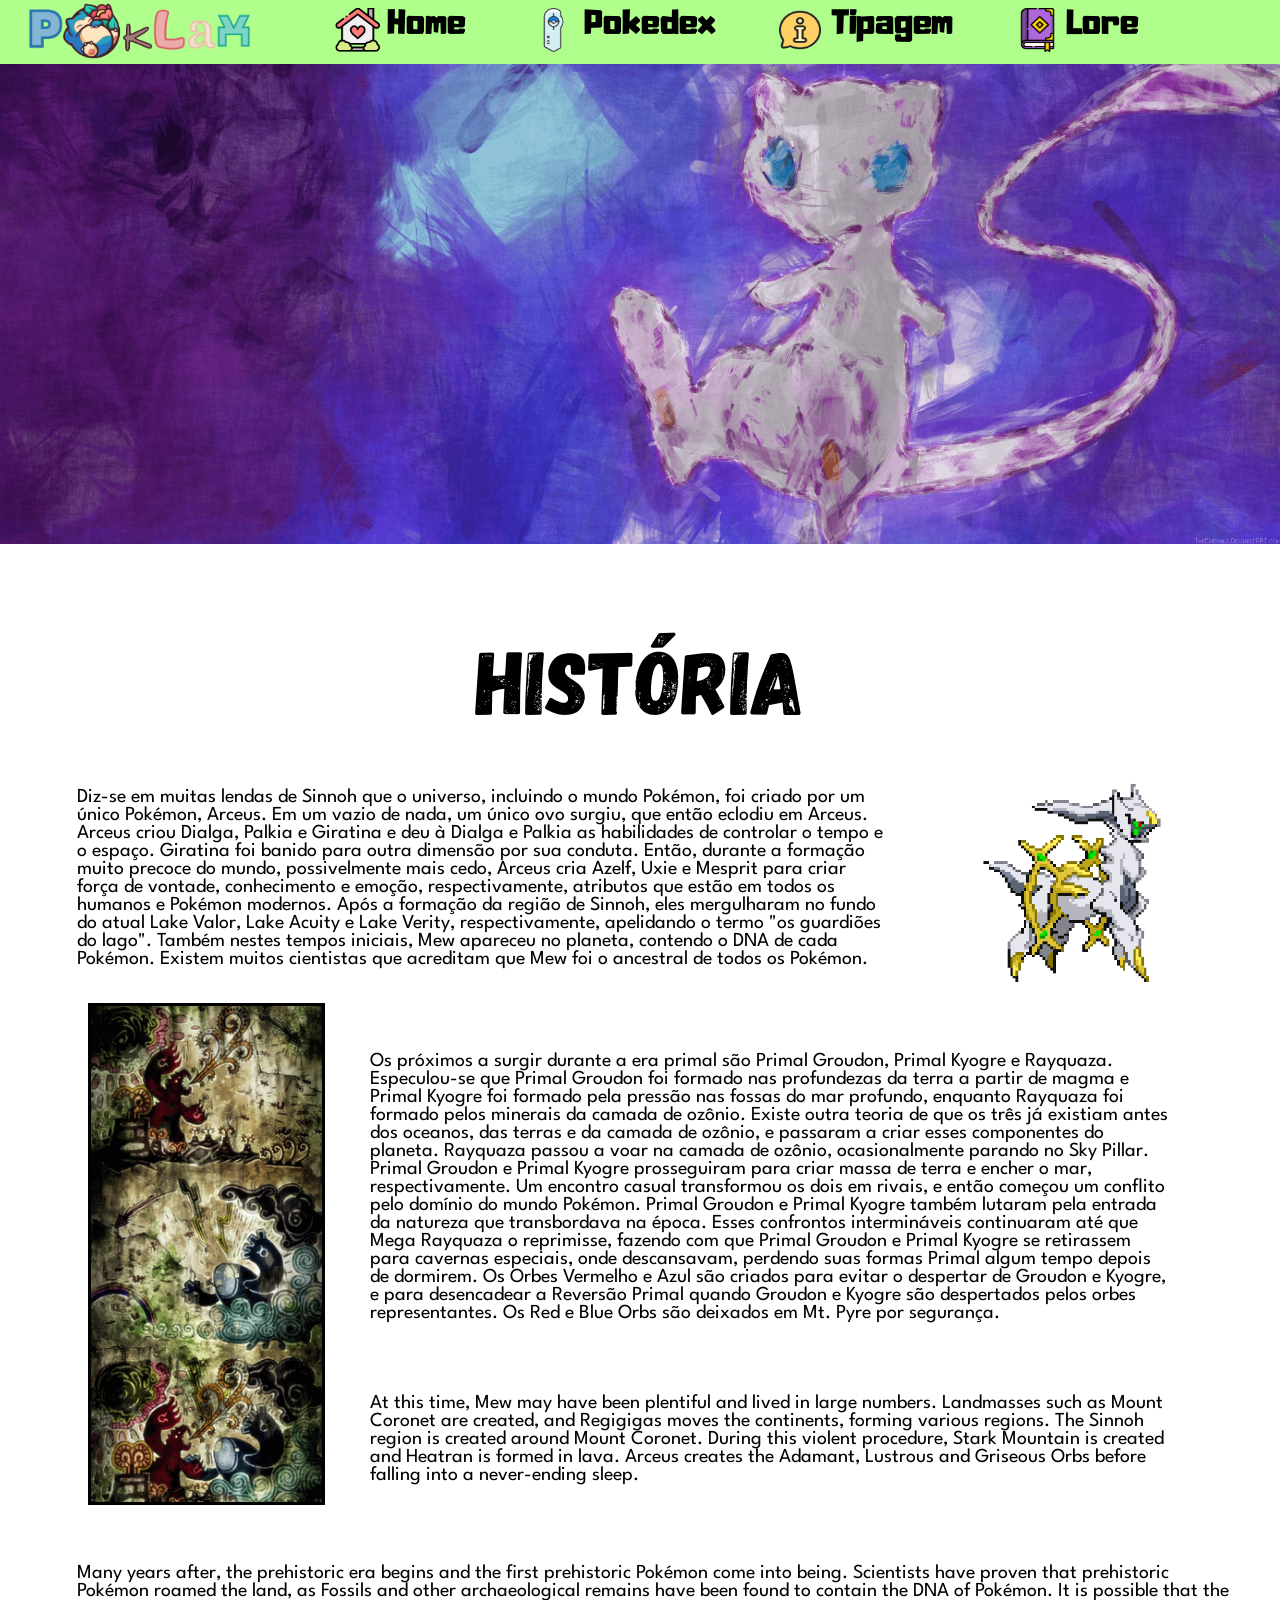
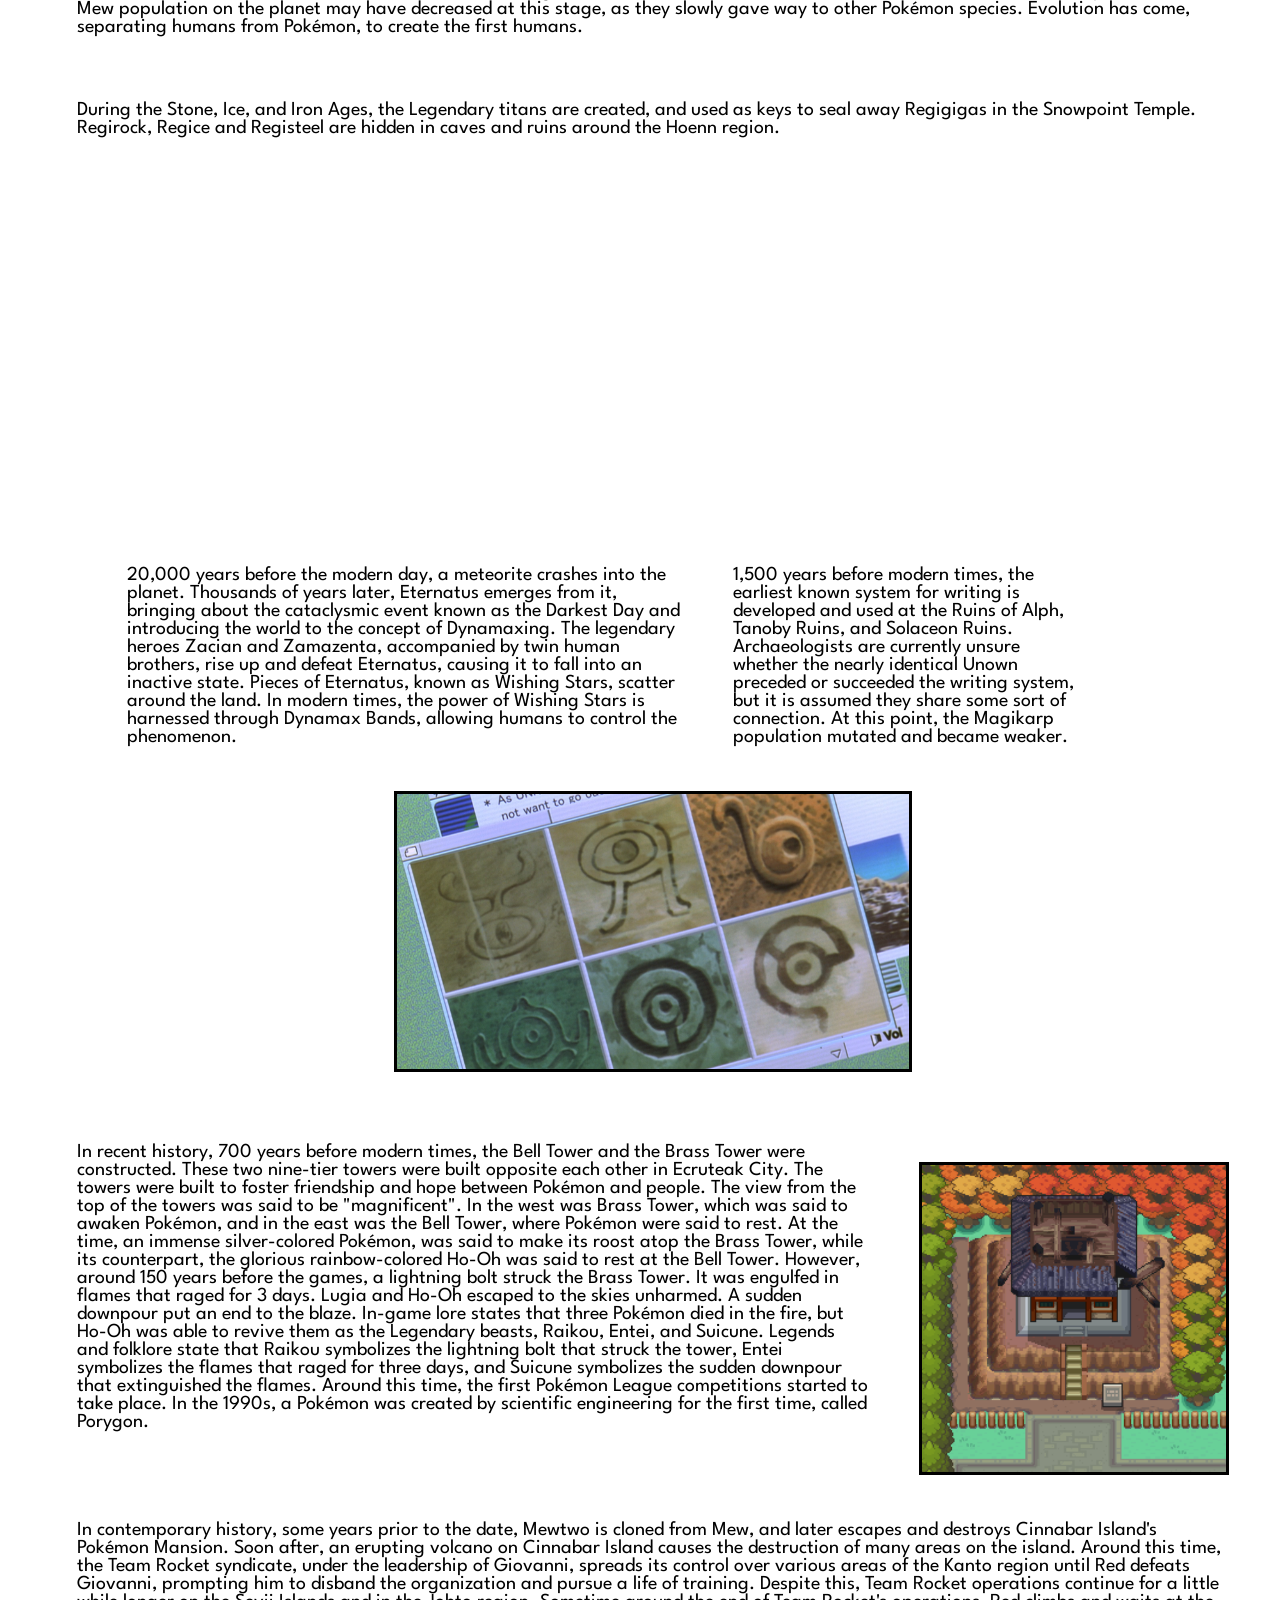
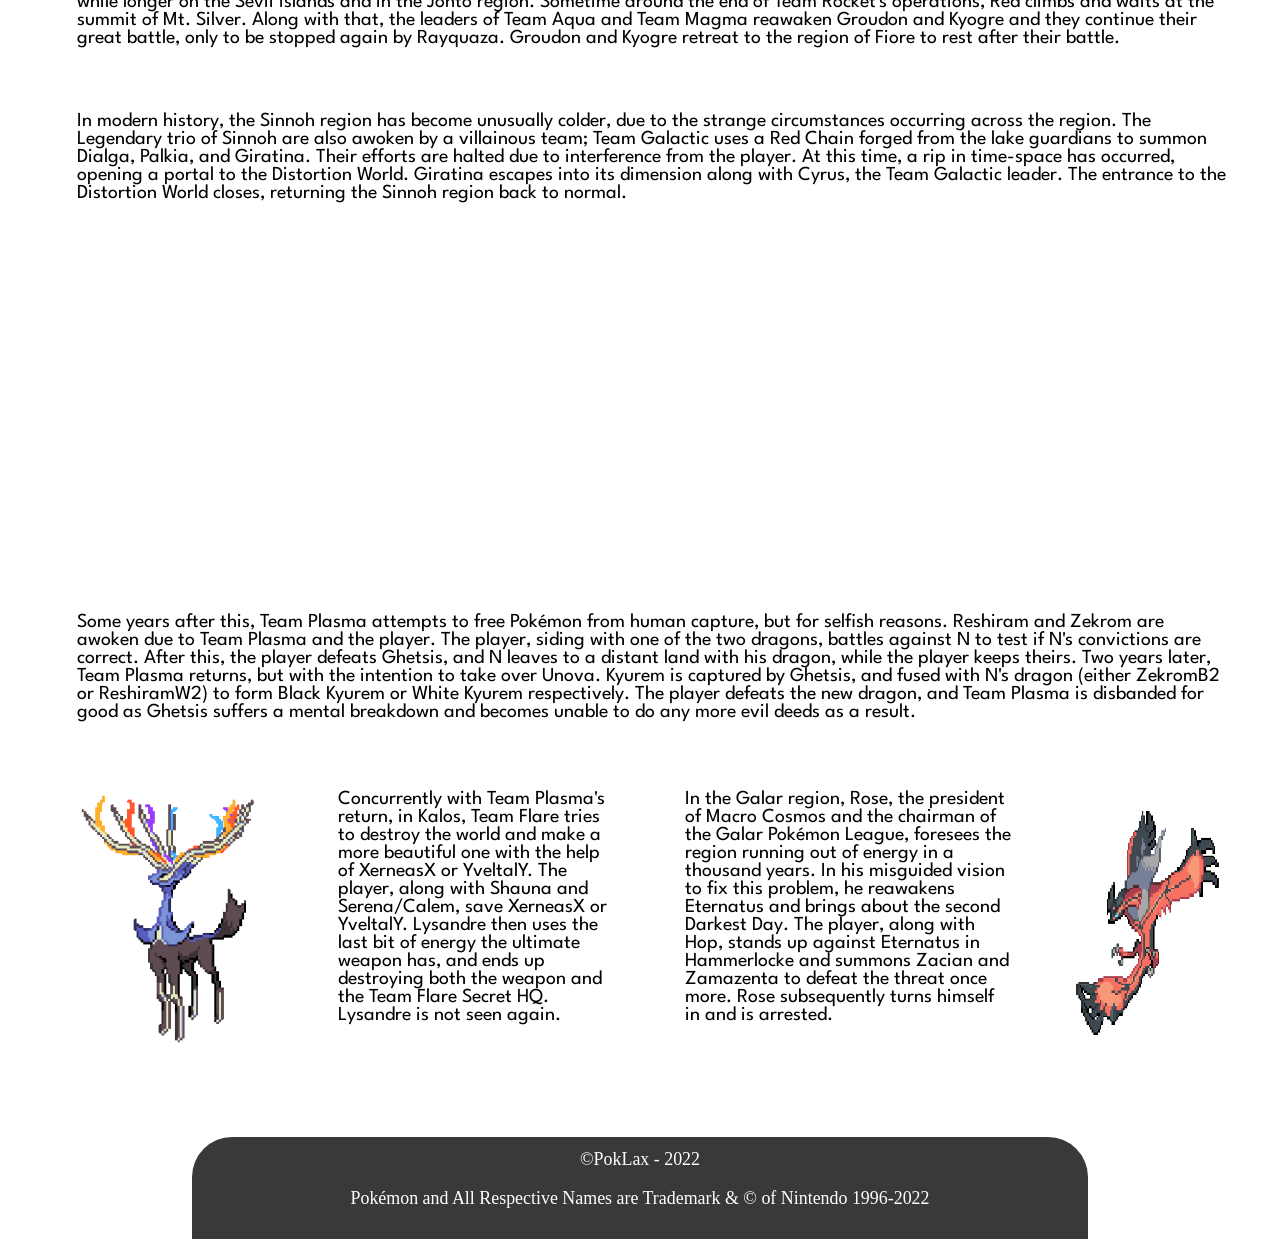
==== commit 50d9fa2b: "Update Lore.html" ====
--- a/Lore.html
+++ b/Lore.html
@@ -51,7 +51,7 @@
         <div class="horizontal dois">
             <img src="img/backgrounds/Groundon_Kyougre_battle.png" title="A lendária batalha de Groundon & Kyogre">
             <div>
-                <p>Os próximos a surgir durante a era primal são Primal Groudon, Primal Kyogre e Rayquaza. Especulou-se que Primal Groudon foi formado nas profundezas da terra a partir de magma e Primal Kyogre foi formado pela pressão nas fossas do mar profundo, enquanto Rayquaza foi formado pelos minerais da camada de ozônio. Existe outra teoria de que os três já existiam antes dos oceanos, das terras e da camada de ozônio, e passaram a criar esses componentes do planeta. Rayquaza passou a voar na camada de ozônio, ocasionalmente parando no Sky Pillar. Primal Groudon and Primal Kyogre proceed to create landmass and fill the sea, respectively. A chance meeting turns the two into rivals, and a conflict for dominance over the Pokémon world begins. Primal Groudon and Primal Kyogre also fought for the entry of nature that was overflowing at the time. These endless clashes continued until Mega Rayquaza quells it, causing Primal Groudon and Primal Kyogre to retreat to special caverns, where they rest, losing their Primal forms sometime after they went to sleep. The Red and Blue Orbs are created to prevent the reawakening of Groudon and Kyogre, and to trigger the Primal Reversion when either Groudon and Kyogre are awakened by the representing orbs. The Red and Blue Orbs are left at Mt. Pyre for safekeeping.</p>
+                <p>Os próximos a surgir durante a era primal são Primal Groudon, Primal Kyogre e Rayquaza. Especulou-se que Primal Groudon foi formado nas profundezas da terra a partir de magma e Primal Kyogre foi formado pela pressão nas fossas do mar profundo, enquanto Rayquaza foi formado pelos minerais da camada de ozônio. Existe outra teoria de que os três já existiam antes dos oceanos, das terras e da camada de ozônio, e passaram a criar esses componentes do planeta. Rayquaza passou a voar na camada de ozônio, ocasionalmente parando no Sky Pillar. Primal Groudon e Primal Kyogre prosseguiram para criar massa de terra e encher o mar, respectivamente. Um encontro casual transformou os dois em rivais, e então começou um conflito pelo domínio do mundo Pokémon. Primal Groudon e Primal Kyogre também lutaram pela entrada da natureza que transbordava na época. Esses confrontos intermináveis continuaram até que Mega Rayquaza o reprimisse, fazendo com que Primal Groudon e Primal Kyogre se retirassem para cavernas especiais, onde descansavam, perdendo suas formas Primal algum tempo depois de dormirem. Os Orbes Vermelho e Azul são criados para evitar o despertar de Groudon e Kyogre, e para desencadear a Reversão Primal quando Groudon e Kyogre são despertados pelos orbes representantes. Os Red e Blue Orbs são deixados em Mt. Pyre por segurança.</p>
                 <p>At this time, Mew may have been plentiful and lived in large numbers. Landmasses such as Mount Coronet are created, and Regigigas moves the continents, forming various regions. The Sinnoh region is created around Mount Coronet. During this violent procedure, Stark Mountain is created and Heatran is formed in lava. Arceus creates the Adamant, Lustrous and Griseous Orbs before falling into a never-ending sleep.</p>
             </div>
         </div>
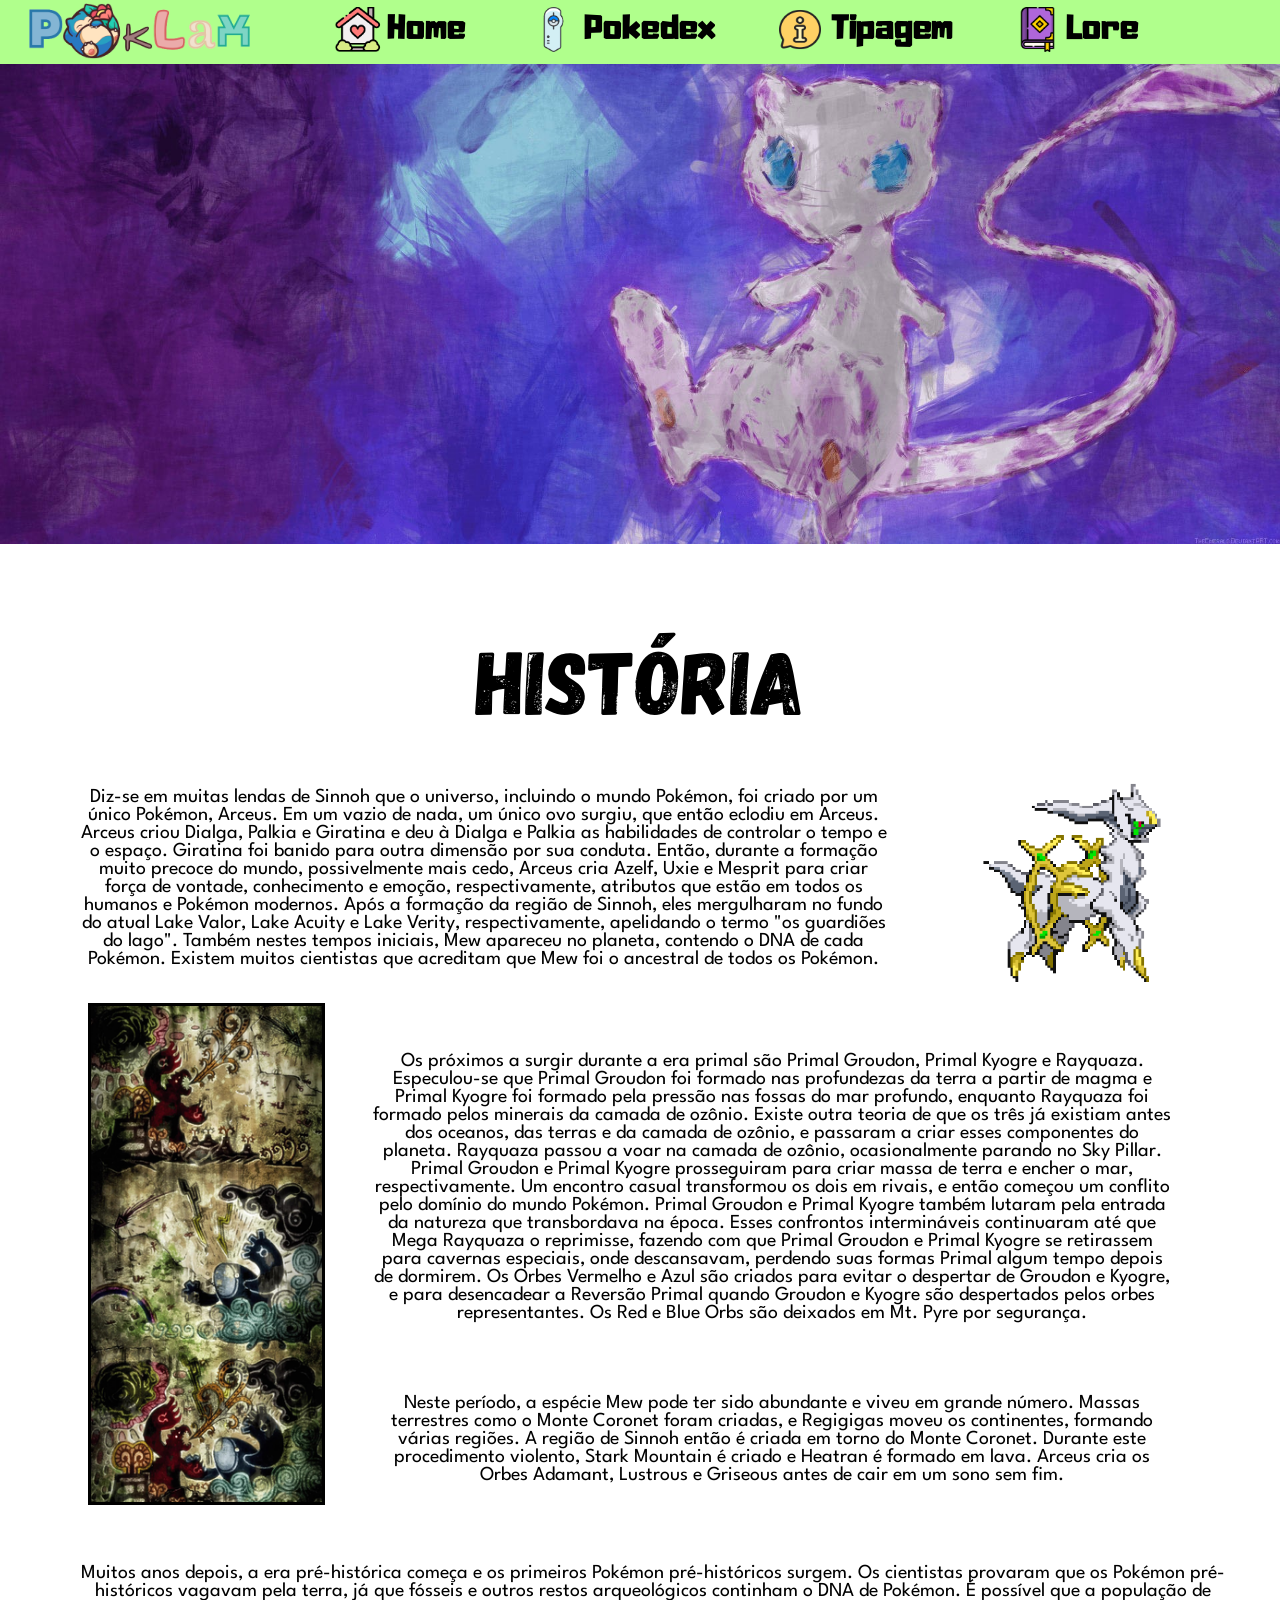
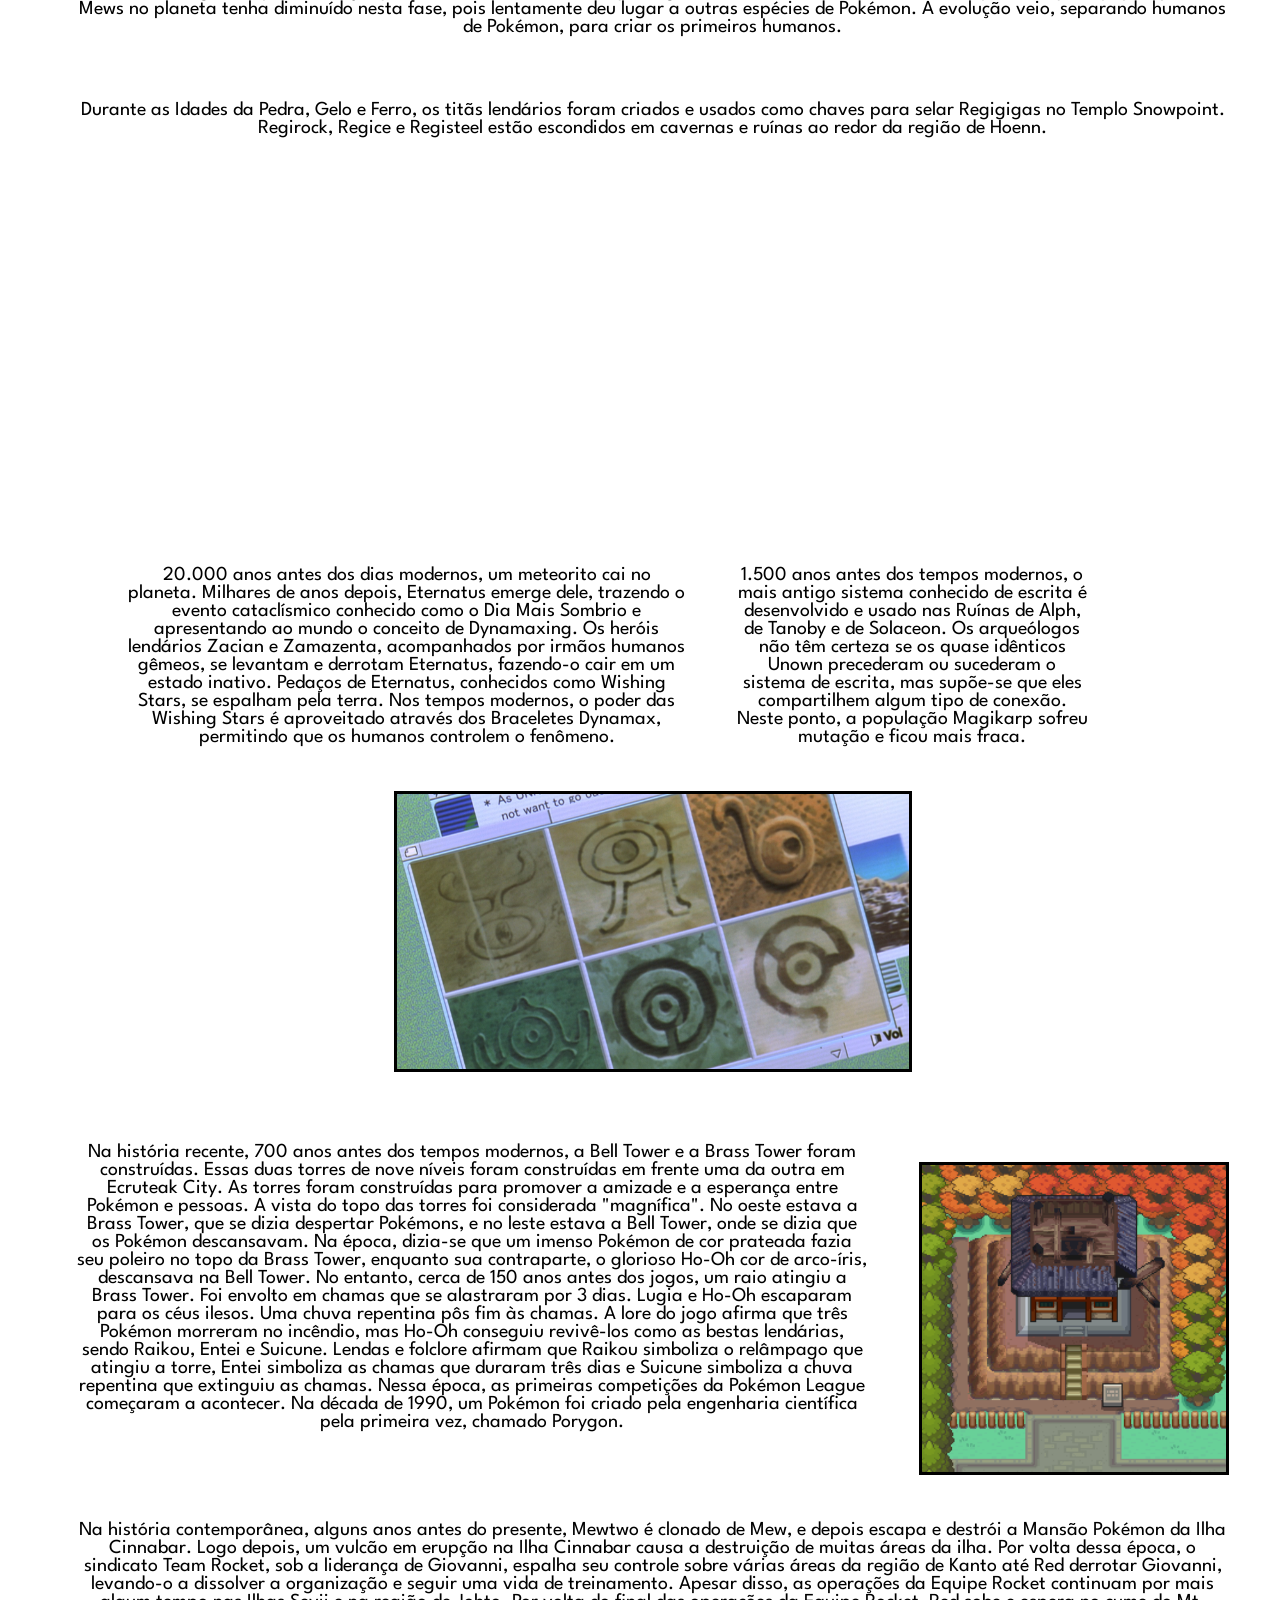
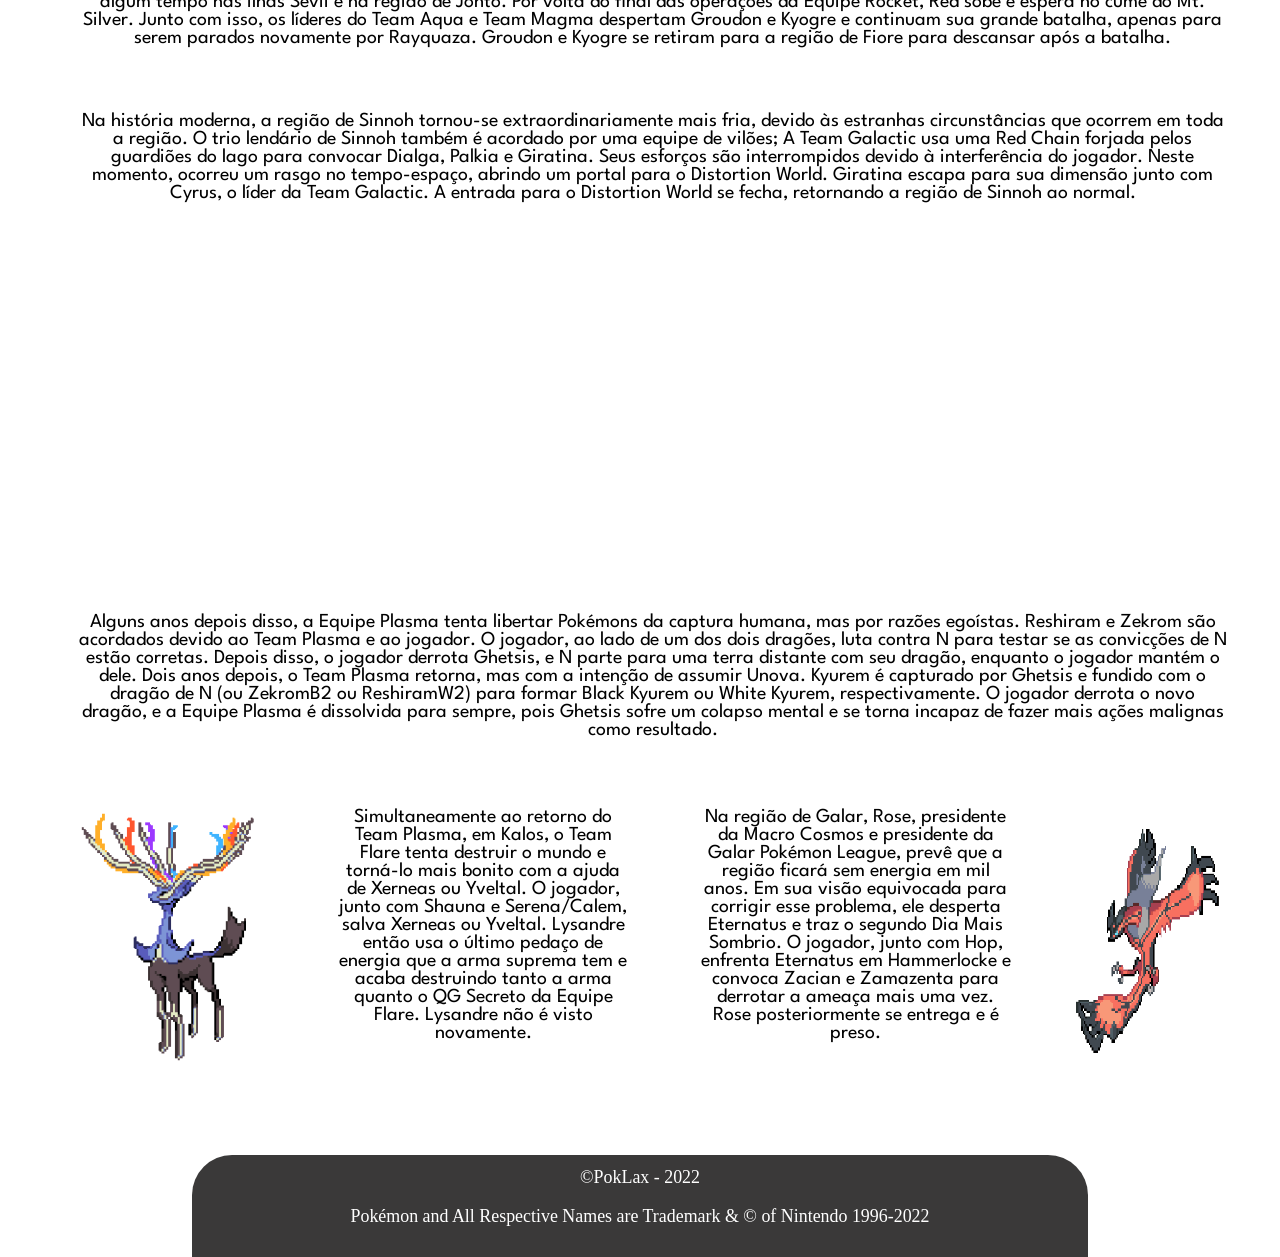
==== commit 2491ebcb: "Add files via upload" ====
--- a/Lore.html
+++ b/Lore.html
@@ -52,16 +52,16 @@
             <img src="img/backgrounds/Groundon_Kyougre_battle.png" title="A lendária batalha de Groundon & Kyogre">
             <div>
                 <p>Os próximos a surgir durante a era primal são Primal Groudon, Primal Kyogre e Rayquaza. Especulou-se que Primal Groudon foi formado nas profundezas da terra a partir de magma e Primal Kyogre foi formado pela pressão nas fossas do mar profundo, enquanto Rayquaza foi formado pelos minerais da camada de ozônio. Existe outra teoria de que os três já existiam antes dos oceanos, das terras e da camada de ozônio, e passaram a criar esses componentes do planeta. Rayquaza passou a voar na camada de ozônio, ocasionalmente parando no Sky Pillar. Primal Groudon e Primal Kyogre prosseguiram para criar massa de terra e encher o mar, respectivamente. Um encontro casual transformou os dois em rivais, e então começou um conflito pelo domínio do mundo Pokémon. Primal Groudon e Primal Kyogre também lutaram pela entrada da natureza que transbordava na época. Esses confrontos intermináveis continuaram até que Mega Rayquaza o reprimisse, fazendo com que Primal Groudon e Primal Kyogre se retirassem para cavernas especiais, onde descansavam, perdendo suas formas Primal algum tempo depois de dormirem. Os Orbes Vermelho e Azul são criados para evitar o despertar de Groudon e Kyogre, e para desencadear a Reversão Primal quando Groudon e Kyogre são despertados pelos orbes representantes. Os Red e Blue Orbs são deixados em Mt. Pyre por segurança.</p>
-                <p>At this time, Mew may have been plentiful and lived in large numbers. Landmasses such as Mount Coronet are created, and Regigigas moves the continents, forming various regions. The Sinnoh region is created around Mount Coronet. During this violent procedure, Stark Mountain is created and Heatran is formed in lava. Arceus creates the Adamant, Lustrous and Griseous Orbs before falling into a never-ending sleep.</p>
+                <p>Neste período, a espécie Mew pode ter sido abundante e viveu em grande número. Massas terrestres como o Monte Coronet foram criadas, e Regigigas moveu os continentes, formando várias regiões. A região de Sinnoh então é criada em torno do Monte Coronet. Durante este procedimento violento, Stark Mountain é criado e Heatran é formado em lava. Arceus cria os Orbes Adamant, Lustrous e Griseous antes de cair em um sono sem fim.</p>
             </div>
         </div>
 
         <div class="horizontal tres">
-            <p>Many years after, the prehistoric era begins and the first prehistoric Pokémon come into being. Scientists have proven that prehistoric Pokémon roamed the land, as Fossils and other archaeological remains have been found to contain the DNA of Pokémon. It is possible that the Mew population on the planet may have decreased at this stage, as they slowly gave way to other Pokémon species. Evolution has come, separating humans from Pokémon, to create the first humans.</p>
+            <p>Muitos anos depois, a era pré-histórica começa e os primeiros Pokémon pré-históricos surgem. Os cientistas provaram que os Pokémon pré-históricos vagavam pela terra, já que fósseis e outros restos arqueológicos continham o DNA de Pokémon. É possível que a população de Mews no planeta tenha diminuído nesta fase, pois lentamente deu lugar a outras espécies de Pokémon. A evolução veio, separando humanos de Pokémon, para criar os primeiros humanos.</p>
         </div>
 
         <div class="horizontal quatro">
-            <p>During the Stone, Ice, and Iron Ages, the Legendary titans are created, and used as keys to seal away Regigigas in the Snowpoint Temple. Regirock, Regice and Registeel are hidden in caves and ruins around the Hoenn region.</p>
+            <p>Durante as Idades da Pedra, Gelo e Ferro, os titãs lendários foram criados e usados como chaves para selar Regigigas no Templo Snowpoint. Regirock, Regice e Registeel estão escondidos em cavernas e ruínas ao redor da região de Hoenn.</p>
         </div>
 
         <div class="background one" title="Titãs lendários mais conhecidos como Regis ">
@@ -69,8 +69,8 @@
 
         <br>
         <div class="horizontal cinco">
-            <p>20,000 years before the modern day, a meteorite crashes into the planet. Thousands of years later, Eternatus emerges from it, bringing about the cataclysmic event known as the Darkest Day and introducing the world to the concept of Dynamaxing. The legendary heroes Zacian and Zamazenta, accompanied by twin human brothers, rise up and defeat Eternatus, causing it to fall into an inactive state. Pieces of Eternatus, known as Wishing Stars, scatter around the land. In modern times, the power of Wishing Stars is harnessed through Dynamax Bands, allowing humans to control the phenomenon.</p>
-            <p>1,500 years before modern times, the earliest known system for writing is developed and used at the Ruins of Alph, Tanoby Ruins, and Solaceon Ruins. Archaeologists are currently unsure whether the nearly identical Unown preceded or succeeded the writing system, but it is assumed they share some sort of connection. At this point, the Magikarp population mutated and became weaker.</p>
+            <p>20.000 anos antes dos dias modernos, um meteorito cai no planeta. Milhares de anos depois, Eternatus emerge dele, trazendo o evento cataclísmico conhecido como o Dia Mais Sombrio e apresentando ao mundo o conceito de Dynamaxing. Os heróis lendários Zacian e Zamazenta, acompanhados por irmãos humanos gêmeos, se levantam e derrotam Eternatus, fazendo-o cair em um estado inativo. Pedaços de Eternatus, conhecidos como Wishing Stars, se espalham pela terra. Nos tempos modernos, o poder das Wishing Stars é aproveitado através dos Braceletes Dynamax, permitindo que os humanos controlem o fenômeno.</p>
+            <p>1.500 anos antes dos tempos modernos, o mais antigo sistema conhecido de escrita é desenvolvido e usado nas Ruínas de Alph, de Tanoby e de Solaceon. Os arqueólogos não têm certeza se os quase idênticos Unown precederam ou sucederam o sistema de escrita, mas supõe-se que eles compartilhem algum tipo de conexão. Neste ponto, a população Magikarp sofreu mutação e ficou mais fraca.</p>
         </div>
 
         <div class="horizontal seis">
@@ -78,29 +78,29 @@
         </div>
 
         <div class="horizontal sete">
-            <p>In recent history, 700 years before modern times, the Bell Tower and the Brass Tower were constructed. These two nine-tier towers were built opposite each other in Ecruteak City. The towers were built to foster friendship and hope between Pokémon and people. The view from the top of the towers was said to be "magnificent". In the west was Brass Tower, which was said to awaken Pokémon, and in the east was the Bell Tower, where Pokémon were said to rest. At the time, an immense silver-colored Pokémon, was said to make its roost atop the Brass Tower, while its counterpart, the glorious rainbow-colored Ho-Oh was said to rest at the Bell Tower. However, around 150 years before the games, a lightning bolt struck the Brass Tower. It was engulfed in flames that raged for 3 days. Lugia and Ho-Oh escaped to the skies unharmed. A sudden downpour put an end to the blaze. In-game lore states that three Pokémon died in the fire, but Ho-Oh was able to revive them as the Legendary beasts, Raikou, Entei, and Suicune. Legends and folklore state that Raikou symbolizes the lightning bolt that struck the tower, Entei symbolizes the flames that raged for three days, and Suicune symbolizes the sudden downpour that extinguished the flames. Around this time, the first Pokémon League competitions started to take place. In the 1990s, a Pokémon was created by scientific engineering for the first time, called Porygon. </p>
+            <p>Na história recente, 700 anos antes dos tempos modernos, a Bell Tower e a Brass Tower foram construídas. Essas duas torres de nove níveis foram construídas em frente uma da outra em Ecruteak City. As torres foram construídas para promover a amizade e a esperança entre Pokémon e pessoas. A vista do topo das torres foi considerada "magnífica". No oeste estava a Brass Tower, que se dizia despertar Pokémons, e no leste estava a Bell Tower, onde se dizia que os Pokémon descansavam. Na época, dizia-se que um imenso Pokémon de cor prateada fazia seu poleiro no topo da Brass Tower, enquanto sua contraparte, o glorioso Ho-Oh cor de arco-íris, descansava na Bell Tower. No entanto, cerca de 150 anos antes dos jogos, um raio atingiu a Brass Tower. Foi envolto em chamas que se alastraram por 3 dias. Lugia e Ho-Oh escaparam para os céus ilesos. Uma chuva repentina pôs fim às chamas. A lore do jogo afirma que três Pokémon morreram no incêndio, mas Ho-Oh conseguiu revivê-los como as bestas lendárias, sendo Raikou, Entei e Suicune. Lendas e folclore afirmam que Raikou simboliza o relâmpago que atingiu a torre, Entei simboliza as chamas que duraram três dias e Suicune simboliza a chuva repentina que extinguiu as chamas. Nessa época, as primeiras competições da Pokémon League começaram a acontecer. Na década de 1990, um Pokémon foi criado pela engenharia científica pela primeira vez, chamado Porygon.</p>
             <img src="img/backgrounds/Brass_tower.png" title="Brass Tower após o incêndio, 150 anos depois">
         </div>
 
         <div class="horizontal oito">
-            <p>In contemporary history, some years prior to the date, Mewtwo is cloned from Mew, and later escapes and destroys Cinnabar Island's Pokémon Mansion. Soon after, an erupting volcano on Cinnabar Island causes the destruction of many areas on the island. Around this time, the Team Rocket syndicate, under the leadership of Giovanni, spreads its control over various areas of the Kanto region until Red defeats Giovanni, prompting him to disband the organization and pursue a life of training. Despite this, Team Rocket operations continue for a little while longer on the Sevii Islands and in the Johto region. Sometime around the end of Team Rocket's operations, Red climbs and waits at the summit of Mt. Silver. Along with that, the leaders of Team Aqua and Team Magma reawaken Groudon and Kyogre and they continue their great battle, only to be stopped again by Rayquaza. Groudon and Kyogre retreat to the region of Fiore to rest after their battle.</p>
+            <p>Na história contemporânea, alguns anos antes do presente, Mewtwo é clonado de Mew, e depois escapa e destrói a Mansão Pokémon da Ilha Cinnabar. Logo depois, um vulcão em erupção na Ilha Cinnabar causa a destruição de muitas áreas da ilha. Por volta dessa época, o sindicato Team Rocket, sob a liderança de Giovanni, espalha seu controle sobre várias áreas da região de Kanto até Red derrotar Giovanni, levando-o a dissolver a organização e seguir uma vida de treinamento. Apesar disso, as operações da Equipe Rocket continuam por mais algum tempo nas Ilhas Sevii e na região de Johto. Por volta do final das operações da Equipe Rocket, Red sobe e espera no cume do Mt. Silver. Junto com isso, os líderes do Team Aqua e Team Magma despertam Groudon e Kyogre e continuam sua grande batalha, apenas para serem parados novamente por Rayquaza. Groudon e Kyogre se retiram para a região de Fiore para descansar após a batalha.</p>
         </div>
 
         <div class="horizontal nove">
-            <p>In modern history, the Sinnoh region has become unusually colder, due to the strange circumstances occurring across the region. The Legendary trio of Sinnoh are also awoken by a villainous team; Team Galactic uses a Red Chain forged from the lake guardians to summon Dialga, Palkia, and Giratina. Their efforts are halted due to interference from the player. At this time, a rip in time-space has occurred, opening a portal to the Distortion World. Giratina escapes into its dimension along with Cyrus, the Team Galactic leader. The entrance to the Distortion World closes, returning the Sinnoh region back to normal.</p>
+            <p>Na história moderna, a região de Sinnoh tornou-se extraordinariamente mais fria, devido às estranhas circunstâncias que ocorrem em toda a região. O trio lendário de Sinnoh também é acordado por uma equipe de vilões; A Team Galactic usa uma Red Chain forjada pelos guardiões do lago para convocar Dialga, Palkia e Giratina. Seus esforços são interrompidos devido à interferência do jogador. Neste momento, ocorreu um rasgo no tempo-espaço, abrindo um portal para o Distortion World. Giratina escapa para sua dimensão junto com Cyrus, o líder da Team Galactic. A entrada para o Distortion World se fecha, retornando a região de Sinnoh ao normal.</p>
         </div>
         
         <div class="background two" title="Dialga, Palkia e Giratina no Spear Pillar">
         </div>
 
         <div class="horizontal dez">
-            <p>Some years after this, Team Plasma attempts to free Pokémon from human capture, but for selfish reasons. Reshiram and Zekrom are awoken due to Team Plasma and the player. The player, siding with one of the two dragons, battles against N to test if N's convictions are correct. After this, the player defeats Ghetsis, and N leaves to a distant land with his dragon, while the player keeps theirs. Two years later, Team Plasma returns, but with the intention to take over Unova. Kyurem is captured by Ghetsis, and fused with N's dragon (either ZekromB2 or ReshiramW2) to form Black Kyurem or White Kyurem respectively. The player defeats the new dragon, and Team Plasma is disbanded for good as Ghetsis suffers a mental breakdown and becomes unable to do any more evil deeds as a result.</p>
+            <p>Alguns anos depois disso, a Equipe Plasma tenta libertar Pokémons da captura humana, mas por razões egoístas. Reshiram e Zekrom são acordados devido ao Team Plasma e ao jogador. O jogador, ao lado de um dos dois dragões, luta contra N para testar se as convicções de N estão corretas. Depois disso, o jogador derrota Ghetsis, e N parte para uma terra distante com seu dragão, enquanto o jogador mantém o dele. Dois anos depois, o Team Plasma retorna, mas com a intenção de assumir Unova. Kyurem é capturado por Ghetsis e fundido com o dragão de N (ou ZekromB2 ou ReshiramW2) para formar Black Kyurem ou White Kyurem, respectivamente. O jogador derrota o novo dragão, e a Equipe Plasma é dissolvida para sempre, pois Ghetsis sofre um colapso mental e se torna incapaz de fazer mais ações malignas como resultado.</p>
         </div>
 
         <div class="horizontal onze">
             <img src="img/Gif/xerneas.gif">
-            <p>Concurrently with Team Plasma's return, in Kalos, Team Flare tries to destroy the world and make a more beautiful one with the help of XerneasX or YveltalY. The player, along with Shauna and Serena/Calem, save XerneasX or YveltalY. Lysandre then uses the last bit of energy the ultimate weapon has, and ends up destroying both the weapon and the Team Flare Secret HQ. Lysandre is not seen again.</p>
-            <p>In the Galar region, Rose, the president of Macro Cosmos and the chairman of the Galar Pokémon League, foresees the region running out of energy in a thousand years. In his misguided vision to fix this problem, he reawakens Eternatus and brings about the second Darkest Day. The player, along with Hop, stands up against Eternatus in Hammerlocke and summons Zacian and Zamazenta to defeat the threat once more. Rose subsequently turns himself in and is arrested.</p>
+            <p>Simultaneamente ao retorno do Team Plasma, em Kalos, o Team Flare tenta destruir o mundo e torná-lo mais bonito com a ajuda de Xerneas ou Yveltal. O jogador, junto com Shauna e Serena/Calem, salva Xerneas ou Yveltal. Lysandre então usa o último pedaço de energia que a arma suprema tem e acaba destruindo tanto a arma quanto o QG Secreto da Equipe Flare. Lysandre não é visto novamente.</p>
+            <p>Na região de Galar, Rose, presidente da Macro Cosmos e presidente da Galar Pokémon League, prevê que a região ficará sem energia em mil anos. Em sua visão equivocada para corrigir esse problema, ele desperta Eternatus e traz o segundo Dia Mais Sombrio. O jogador, junto com Hop, enfrenta Eternatus em Hammerlocke e convoca Zacian e Zamazenta para derrotar a ameaça mais uma vez. Rose posteriormente se entrega e é preso.</p>
             <img src="img/Gif/yveltal.gif" class="image">
         </div>
     </div>
